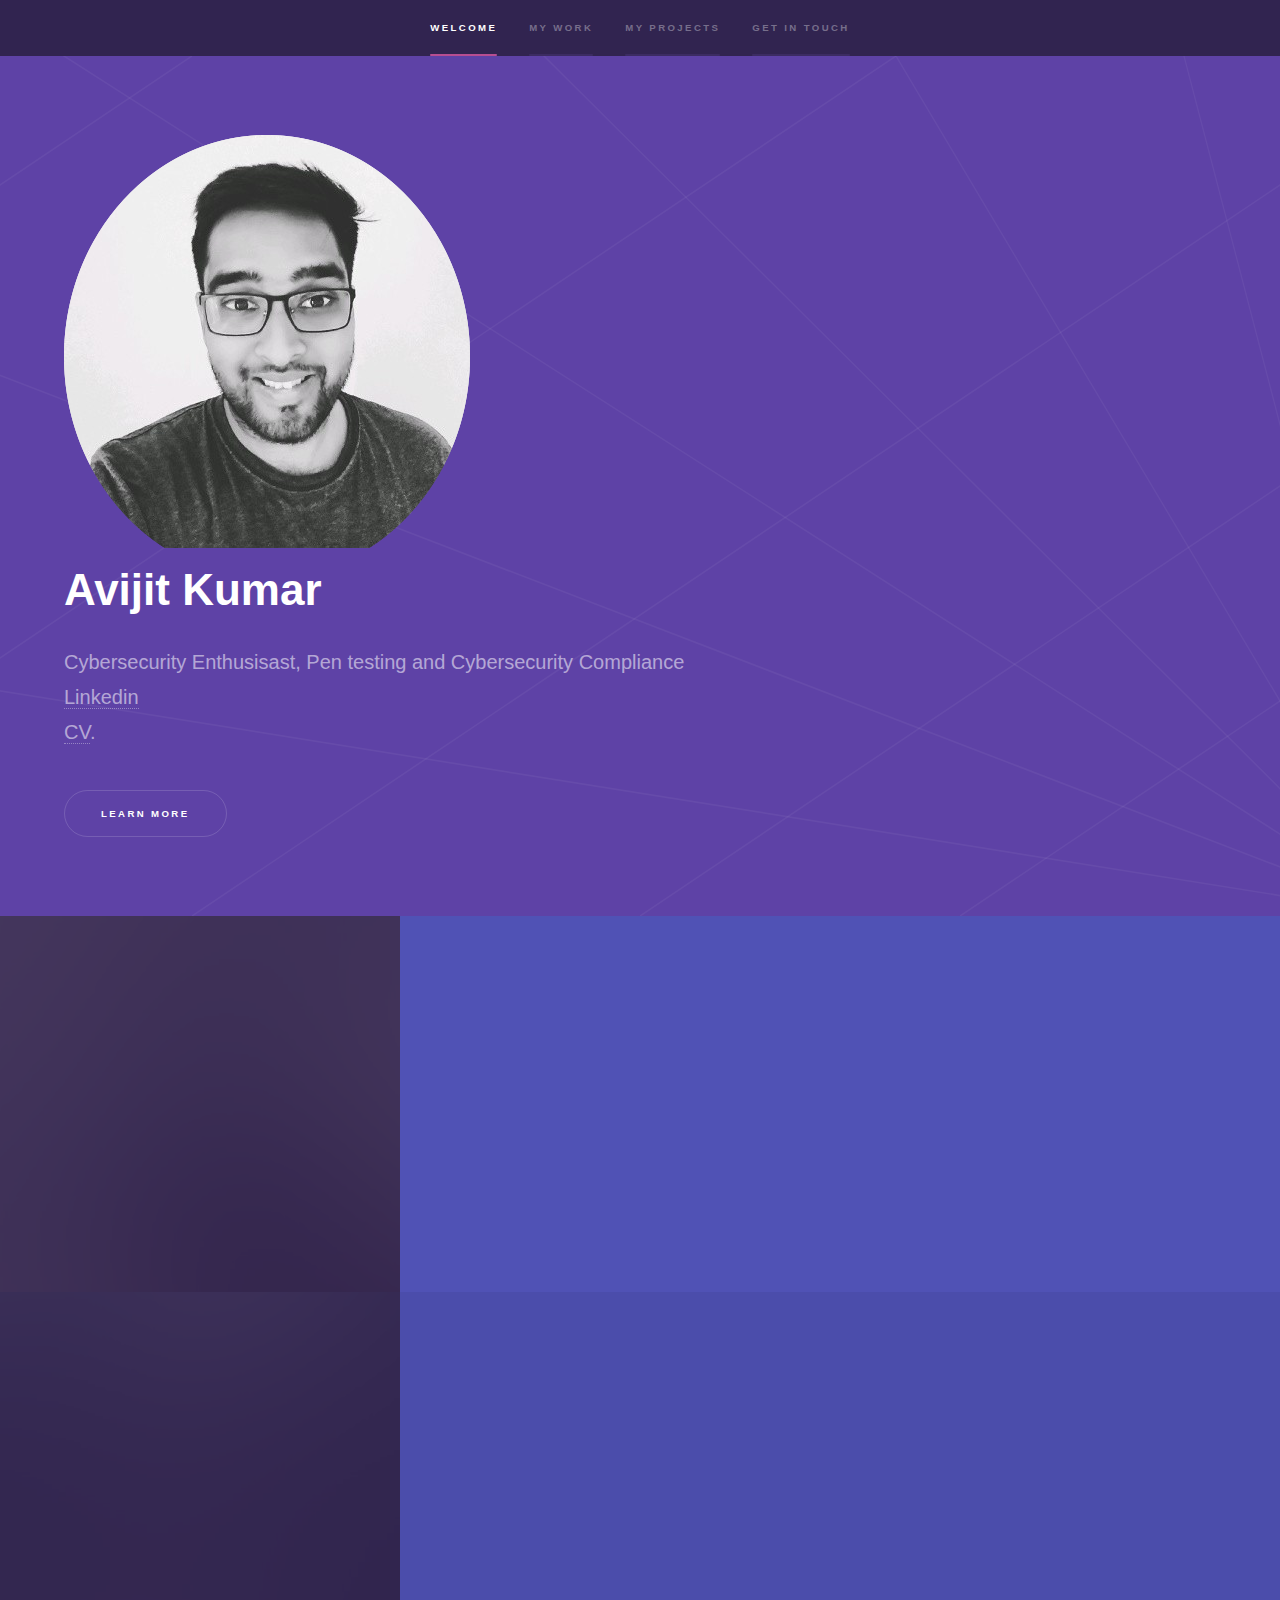
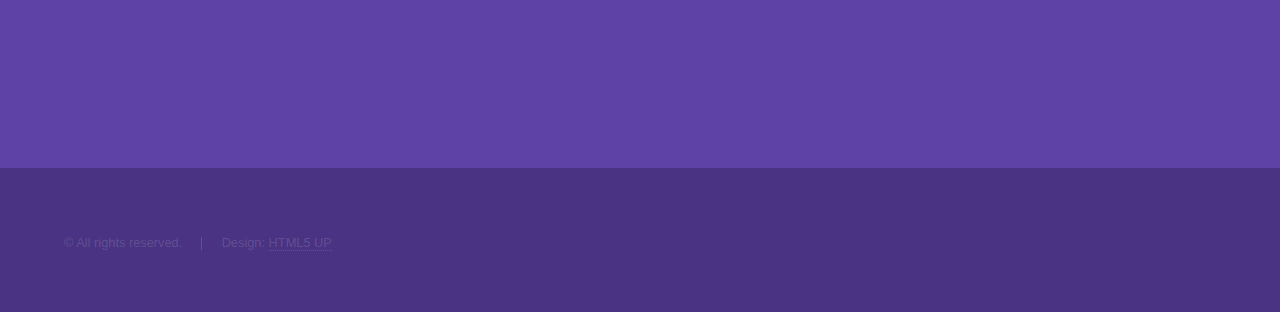
==== index.html @ d867b471 "update" ====
<!DOCTYPE HTML>
<!--
	Hyperspace by HTML5 UP
	html5up.net | @ajlkn
	Free for personal and commercial use under the CCA 3.0 license (html5up.net/license)
-->
<html>
	<head>

		<title>Avijit Kumar</title>
		<meta charset="utf-8" />
		<meta name="viewport" content="width=device-width, initial-scale=1, user-scalable=no" />
		<link rel="stylesheet" href="assets/css/main.css" />

		<noscript><link rel="stylesheet" href="assets/css/noscript.css" /></noscript>
	</head>
	<body class="is-preload">

		<!-- Sidebar -->
			<section id="sidebar">
				<div class="inner">
					<nav>
						<ul>

							<li><a href="#intro">Welcome</a></li>
							<li><a href="#one">My Work</a></li>
							<li><a href="#two">My projects</a></li>
							<li><a href="#three">Get in touch</a></li>
						</ul>
					</nav>
				</div>
			</section>

		<!-- Wrapper -->
			<div id="wrapper">

				<!-- Intro -->
					<section id="intro" class="wrapper style1 fullscreen fade-up">
						<div class="inner">
							<span class="logo"><img src="images/logo.png" alt="" /></span>
							<h1>Avijit Kumar</h1>
							<p>Cybersecurity Enthusisast, Pen testing and Cybersecurity Compliance <br/><a href="https://linkedin.com/in/avijit-kumar-5ba36594/"> Linkedin</a><br />
							<a href="https://drive.google.com/file/d/13WthMW8jqT-WA_L0QzMfcmWEI47Rptn_/view?usp=sharing">CV</a>.</p>
							<ul class="actions">
								<li><a href="#one" class="button scrolly">Learn more</a></li>
							</ul>
						</div>
					</section>

				<!-- One -->
					<section id="one" class="wrapper style2 spotlights">
						<section>
							<a href="#" class="image"><img src="images/pic01.jpg" alt="" data-position="center center" /></a>
							<div class="content">
								<div class="inner">
									<h2>Designing a Hospital Network</h2>
									<p>I work as a Research Assistant at Johns Hopkins University designing a Hospital network for an upcoming course on Risk management Framework for Cybersecurity. I am making it compliant with NIST and HIPAA framework. I am thrilled to study the Risk assessment and the cybersecurity cost related to the same.</p>
									<ul class="actions">
										<li><a href="generic.html" class="button">About Me</a></li>
									</ul>
								</div>
							</div>
						</section>
						<section>
							<a href="#" class="image"><img src="images/pic02.jpg" alt="" data-position="top center" /></a>
							<div class="content">
								<div class="inner">
									<h2>Compliance for a Company</h2>
									<p>I was working for Information systems of Maryland to develop a webinar series related to GDPR,PCI,HIPAA,NIST and Security in Cloud computing.</</p>
									<ul class="actions">
										<li><a href="generic.html" class="button">About Me</a></li>
									</ul>
								</div>
							</div>
						</section>
						

				<!-- Two -->
					<section id="two" class="wrapper style3 fade-up">
						<div class="inner">
							<h2>My Projects</h2>
							<p>I have done more than 10 projects as part of my undergrad and grad school. All of them were technical and used Cybersecurity tools or Raw coding in Python and C. I have worked on the OWASP top 10 and studied the most popular web securities.</p>
							<div class="features">
								<section>
									<span class="icon major fa-desktop"></span>
									<h3>Parrot Bebop 2 Hack</h3>
									<p>Used Buffer overflow to Ddos the drone also did a Evil twin attack.</p>
								</section>
								<section>
									<span class="icon major fa-code"></span>
									<h3>Buffer Overflow</h3>
									<p> low level memory exploits in a controlled environment to get the root level access i.e. Priveledge escalation. Understand the preventive techniques like canaries and non-executable stack.</p>
								</section>
								<section>
									<span class="icon major fa-code"></span>
									<h3>Cloud Security</h3>
									<p>Side Channel Attack on a Hypervisor: Emulated a Prime+probe Side Channel attack using 2 VM’s.We were able to create a successful side channel with 9 percent accuracy for up to 10 bits of message.</p>
								</section>
								<section>
									<span class="icon major fa-desktop"></span>
									<h3>OWASP Top 10(2017)</h3>
									<p>Study and Understand the top 10 OWASP web vulnerability including SQL injection, XSS, CSRF etc. and exploiting them in DVWA.</p>
								</section>
								<section>
									<span class="icon major fa-desktop"></span>
									<h3>3 tier Certificate Authority setup Using Cloud</h3>
									<p>Emulated the CA hierarchy by creating Root. CA, Intermediate CA, Issuing CA using Openssl. A server node hosted a website and an user node verified</p>
								</section>
								<section>
									<span class="icon major fa-code"></span>
									<h3>IoT Security</h3>
									<p>Implementated of SIMECK Lightweight Block Cipher(2016) on Atmega 16 to evaluate performace and suitability for real time IoT devices.</p>
								</section>
							</div>
							<ul class="actions">
								<li><a href="generic.html" class="button">About Me</a></li>
							</ul>
						</div>
					</section>

				<!-- Three -->
					<section id="three" class="wrapper style1 fade-up">
						<div class="inner">
							<h2>Get in touch</h2>
							<p>I am a Grad student at Johns Hopkins MSSI(MS in Security Informatics), I am looking to work full time opportunity in cybersecurity complaince or engineering.</p>
							<div class="split style1">
								<section>
									<form method="post" action="#">
										<div class="fields">
											<div class="field half">
												<label for="name">Name</label>
												<input type="text" name="name" id="name" />
											</div>
											<div class="field half">
												<label for="email">Email</label>
												<input type="text" name="email" id="email" />
											</div>
											<div class="field">
												<label for="message">Message</label>
												<textarea name="message" id="message" rows="5"></textarea>
											</div>
										</div>
										<ul class="actions">
											<li><a href="" class="button submit">Send Message</a></li>
										</ul>
									</form>
								</section>
								<section>
									<ul class="contact">
										<li>
											<h3>Address</h3>
											<span>110 W University Parkway<br />
											Baltimore,MD 21210 <br />
											USA</span>
										</li>
										<li>
											<h3>Email</h3>
											<a href="#">akumar56@jhu.edu</a>
										</li>
										<li>
											<h3>Phone</h3>
											<span>(443) 449-1319</span>
										</li>
										<li>
											<h3>Social</h3>
											<ul class="icons">
												<li><a href="#" class="fa-twitter"><span class="label">Twitter</span></a></li>
												<li><a href="#" class="fa-facebook"><span class="label">Facebook</span></a></li>
												<li><a href="#" class="fa-github"><span class="label">GitHub</span></a></li>
												<li><a href="#" class="fa-instagram"><span class="label">Instagram</span></a></li>
												<li><a href="#" class="fa-linkedin"><span class="label">LinkedIn</span></a></li>
											</ul>
										</li>
									</ul>
								</section>
							</div>
						</div>
					</section>

			</div>

		<!-- Footer -->
			<footer id="footer" class="wrapper style1-alt">
				<div class="inner">
					<ul class="menu">
						<li>&copy;  All rights reserved.</li><li>Design: <a href="http://html5up.net">HTML5 UP</a></li>
					</ul>
				</div>
			</footer>

		<!-- Scripts -->
			<script src="assets/js/jquery.min.js"></script>
			<script src="assets/js/jquery.scrollex.min.js"></script>
			<script src="assets/js/jquery.scrolly.min.js"></script>
			<script src="assets/js/browser.min.js"></script>
			<script src="assets/js/breakpoints.min.js"></script>
			<script src="assets/js/util.js"></script>
			<script src="assets/js/main.js"></script>

	</body>
</html>
---- assets/css/main.css ----
@import url(font-awesome.min.css);

/*
	Hyperspace by HTML5 UP
	html5up.net | @ajlkn
	Free for personal and commercial use under the CCA 3.0 license (html5up.net/license)
*/

html, body, div, span, applet, object,
iframe, h1, h2, h3, h4, h5, h6, p, blockquote,
pre, a, abbr, acronym, address, big, cite,
code, del, dfn, em, img, ins, kbd, q, s, samp,
small, strike, strong, sub, sup, tt, var, b,
u, i, center, dl, dt, dd, ol, ul, li, fieldset,
form, label, legend, table, caption, tbody,
tfoot, thead, tr, th, td, article, aside,
canvas, details, embed, figure, figcaption,
footer, header, hgroup, menu, nav, output, ruby,
section, summary, time, mark, audio, video {
	margin: 0;
	padding: 0;
	border: 0;
	font-size: 100%;
	font: inherit;
	vertical-align: baseline;}

article, aside, details, figcaption, figure,
footer, header, hgroup, menu, nav, section {
	display: block;}

body {
	line-height: 1;
}

ol, ul {
	list-style: none;
}

blockquote, q {
	quotes: none;
}

	blockquote:before, blockquote:after, q:before, q:after {
		content: '';
		content: none;
	}

table {
	border-collapse: collapse;
	border-spacing: 0;
}

body {
	-webkit-text-size-adjust: none;
}

mark {
	background-color: transparent;
	color: inherit;
}

input::-moz-focus-inner {
	border: 0;
	padding: 0;
}

input, select, textarea {
	-moz-appearance: none;
	-webkit-appearance: none;
	-ms-appearance: none;
	appearance: none;
}

/* Basic */

	@-ms-viewport {
		width: device-width;
	}

	body {
		-ms-overflow-style: scrollbar;
	}

	@media screen and (max-width: 480px) {

		html, body {
			min-width: 320px;
		}

	}

	html {
		box-sizing: border-box;
	}

	*, *:before, *:after {
		box-sizing: inherit;
	}

	body {
		background: #312450;
	}

		body.is-preload *, body.is-preload *:before, body.is-preload *:after {
			-moz-animation: none !important;
			-webkit-animation: none !important;
			-ms-animation: none !important;
			animation: none !important;
			-moz-transition: none !important;
			-webkit-transition: none !important;
			-ms-transition: none !important;
			transition: none !important;
		}

/* Type */

	body, input, select, textarea {
		color: rgba(255, 255, 255, 0.55);
		font-family: Arial, Helvetica, sans-serif;
		font-size: 16.5pt;
		font-weight: normal;
		line-height: 1.75;
	}

		@media screen and (max-width: 1680px) {

			body, input, select, textarea {
				font-size: 13pt;
			}

		}

		@media screen and (max-width: 1280px) {

			body, input, select, textarea {
				font-size: 12pt;
			}

		}

		@media screen and (max-width: 360px) {

			body, input, select, textarea {
				font-size: 11pt;
			}

		}

	a {
		-moz-transition: color 0.2s ease, border-bottom-color 0.2s ease;
		-webkit-transition: color 0.2s ease, border-bottom-color 0.2s ease;
		-ms-transition: color 0.2s ease, border-bottom-color 0.2s ease;
		transition: color 0.2s ease, border-bottom-color 0.2s ease;
		border-bottom: dotted 1px rgba(255, 255, 255, 0.35);
		color: inherit;
		text-decoration: none;
	}

		a:hover {
			border-bottom-color: transparent;
			color: #ffffff;
		}

	strong, b {
		color: #ffffff;
		font-weight: bold;
	}

	em, i {
		font-style: italic;
	}

	p {
		margin: 0 0 2em 0;
	}

	h1, h2, h3, h4, h5, h6 {
		color: #ffffff;
		font-weight: bold;
		line-height: 1.5;
		margin: 0 0 0.5em 0;
	}

		h1 a, h2 a, h3 a, h4 a, h5 a, h6 a {
			color: inherit;
			text-decoration: none;
		}

	h1 {
		font-size: 2.75em;
	}

		h1.major {
			margin: 0 0 1.3em 0;
			position: relative;
			padding-bottom: 0.35em;
		}

			h1.major:after {
				background-image: -moz-linear-gradient(to right, #5e42a6, #b74e91);
				background-image: -webkit-linear-gradient(to right, #5e42a6, #b74e91);
				background-image: -ms-linear-gradient(to right, #5e42a6, #b74e91);
				background-image: linear-gradient(to right, #5e42a6, #b74e91);
				-moz-transition: max-width 0.2s ease;
				-webkit-transition: max-width 0.2s ease;
				-ms-transition: max-width 0.2s ease;
				transition: max-width 0.2s ease;
				border-radius: 0.2em;
				bottom: 0;
				content: '';
				height: 0.05em;
				position: absolute;
				right: 0;
				width: 100%;
			}

	h2 {
		font-size: 1.75em;
	}

	h3 {
		font-size: 1.1em;
	}

	h4 {
		font-size: 1em;
	}

	h5 {
		font-size: 0.8em;
	}

	h6 {
		font-size: 0.6em;
	}

	@media screen and (max-width: 736px) {

		h1 {
			font-size: 2em;
		}

		h2 {
			font-size: 1.25em;
		}

		h3 {
			font-size: 1em;
		}

		h4 {
			font-size: 0.8em;
		}

		h5 {
			font-size: 0.6em;
		}

		h6 {
			font-size: 0.6em;
		}

	}

	sub {
		font-size: 0.8em;
		position: relative;
		top: 0.5em;
	}

	sup {
		font-size: 0.8em;
		position: relative;
		top: -0.5em;
	}

	blockquote {
		border-left: solid 4px rgba(255, 255, 255, 0.15);
		font-style: italic;
		margin: 0 0 2em 0;
		padding: 0.5em 0 0.5em 2em;
	}

	code {
		background: rgba(255, 255, 255, 0.05);
		border-radius: 0.25em;
		border: solid 1px rgba(255, 255, 255, 0.15);
		font-family: "Courier New", monospace;
		font-size: 0.9em;
		margin: 0 0.25em;
		padding: 0.25em 0.65em;
	}

	pre {
		-webkit-overflow-scrolling: touch;
		font-family: "Courier New", monospace;
		font-size: 0.9em;
		margin: 0 0 2em 0;
	}

		pre code {
			display: block;
			line-height: 1.75em;
			padding: 1em 1.5em;
			overflow-x: auto;
		}

	hr {
		border: 0;
		border-bottom: solid 1px rgba(255, 255, 255, 0.15);
		margin: 2em 0;
	}

		hr.major {
			margin: 3em 0;
		}

	.align-left {
		text-align: left;
	}

	.align-center {
		text-align: center;
	}

	.align-right {
		text-align: right;
	}

/* Row */

	.row {
		display: flex;
		flex-wrap: wrap;
		box-sizing: border-box;
		align-items: stretch;
	}

		.row > * {
			box-sizing: border-box;
		}

		.row.gtr-uniform > * > :last-child {
			margin-bottom: 0;
		}

		.row.aln-left {
			justify-content: flex-start;
		}

		.row.aln-center {
			justify-content: center;
		}

		.row.aln-right {
			justify-content: flex-end;
		}

		.row.aln-top {
			align-items: flex-start;
		}

		.row.aln-middle {
			align-items: center;
		}

		.row.aln-bottom {
			align-items: flex-end;
		}

		.row > .imp {
			order: -1;
		}

		.row > .col-1 {
			width: 8.3333333333%;
		}

		.row > .off-1 {
			margin-left: 8.3333333333%;
		}

		.row > .col-2 {
			width: 16.6666666667%;
		}

		.row > .off-2 {
			margin-left: 16.6666666667%;
		}

		.row > .col-3 {
			width: 25%;
		}

		.row > .off-3 {
			margin-left: 25%;
		}

		.row > .col-4 {
			width: 33.3333333333%;
		}

		.row > .off-4 {
			margin-left: 33.3333333333%;
		}

		.row > .col-5 {
			width: 41.6666666667%;
		}

		.row > .off-5 {
			margin-left: 41.6666666667%;
		}

		.row > .col-6 {
			width: 50%;
		}

		.row > .off-6 {
			margin-left: 50%;
		}

		.row > .col-7 {
			width: 58.3333333333%;
		}

		.row > .off-7 {
			margin-left: 58.3333333333%;
		}

		.row > .col-8 {
			width: 66.6666666667%;
		}

		.row > .off-8 {
			margin-left: 66.6666666667%;
		}

		.row > .col-9 {
			width: 75%;
		}

		.row > .off-9 {
			margin-left: 75%;
		}

		.row > .col-10 {
			width: 83.3333333333%;
		}

		.row > .off-10 {
			margin-left: 83.3333333333%;
		}

		.row > .col-11 {
			width: 91.6666666667%;
		}

		.row > .off-11 {
			margin-left: 91.6666666667%;
		}

		.row > .col-12 {
			width: 100%;
		}

		.row > .off-12 {
			margin-left: 100%;
		}

		.row.gtr-0 {
			margin-top: 0;
			margin-left: 0em;
		}

			.row.gtr-0 > * {
				padding: 0 0 0 0em;
			}

			.row.gtr-0.gtr-uniform {
				margin-top: 0em;
			}

				.row.gtr-0.gtr-uniform > * {
					padding-top: 0em;
				}

		.row.gtr-25 {
			margin-top: 0;
			margin-left: -0.375em;
		}

			.row.gtr-25 > * {
				padding: 0 0 0 0.375em;
			}

			.row.gtr-25.gtr-uniform {
				margin-top: -0.375em;
			}

				.row.gtr-25.gtr-uniform > * {
					padding-top: 0.375em;
				}

		.row.gtr-50 {
			margin-top: 0;
			margin-left: -0.75em;
		}

			.row.gtr-50 > * {
				padding: 0 0 0 0.75em;
			}

			.row.gtr-50.gtr-uniform {
				margin-top: -0.75em;
			}

				.row.gtr-50.gtr-uniform > * {
					padding-top: 0.75em;
				}

		.row {
			margin-top: 0;
			margin-left: -1.5em;
		}

			.row > * {
				padding: 0 0 0 1.5em;
			}

			.row.gtr-uniform {
				margin-top: -1.5em;
			}

				.row.gtr-uniform > * {
					padding-top: 1.5em;
				}

		.row.gtr-150 {
			margin-top: 0;
			margin-left: -2.25em;
		}

			.row.gtr-150 > * {
				padding: 0 0 0 2.25em;
			}

			.row.gtr-150.gtr-uniform {
				margin-top: -2.25em;
			}

				.row.gtr-150.gtr-uniform > * {
					padding-top: 2.25em;
				}

		.row.gtr-200 {
			margin-top: 0;
			margin-left: -3em;
		}

			.row.gtr-200 > * {
				padding: 0 0 0 3em;
			}

			.row.gtr-200.gtr-uniform {
				margin-top: -3em;
			}

				.row.gtr-200.gtr-uniform > * {
					padding-top: 3em;
				}

		@media screen and (max-width: 1680px) {

			.row {
				display: flex;
				flex-wrap: wrap;
				box-sizing: border-box;
				align-items: stretch;
			}

				.row > * {
					box-sizing: border-box;
				}

				.row.gtr-uniform > * > :last-child {
					margin-bottom: 0;
				}

				.row.aln-left {
					justify-content: flex-start;
				}

				.row.aln-center {
					justify-content: center;
				}

				.row.aln-right {
					justify-content: flex-end;
				}

				.row.aln-top {
					align-items: flex-start;
				}

				.row.aln-middle {
					align-items: center;
				}

				.row.aln-bottom {
					align-items: flex-end;
				}

				.row > .imp-xlarge {
					order: -1;
				}

				.row > .col-1-xlarge {
					width: 8.3333333333%;
				}

				.row > .off-1-xlarge {
					margin-left: 8.3333333333%;
				}

				.row > .col-2-xlarge {
					width: 16.6666666667%;
				}

				.row > .off-2-xlarge {
					margin-left: 16.6666666667%;
				}

				.row > .col-3-xlarge {
					width: 25%;
				}

				.row > .off-3-xlarge {
					margin-left: 25%;
				}

				.row > .col-4-xlarge {
					width: 33.3333333333%;
				}

				.row > .off-4-xlarge {
					margin-left: 33.3333333333%;
				}

				.row > .col-5-xlarge {
					width: 41.6666666667%;
				}

				.row > .off-5-xlarge {
					margin-left: 41.6666666667%;
				}

				.row > .col-6-xlarge {
					width: 50%;
				}

				.row > .off-6-xlarge {
					margin-left: 50%;
				}

				.row > .col-7-xlarge {
					width: 58.3333333333%;
				}

				.row > .off-7-xlarge {
					margin-left: 58.3333333333%;
				}

				.row > .col-8-xlarge {
					width: 66.6666666667%;
				}

				.row > .off-8-xlarge {
					margin-left: 66.6666666667%;
				}

				.row > .col-9-xlarge {
					width: 75%;
				}

				.row > .off-9-xlarge {
					margin-left: 75%;
				}

				.row > .col-10-xlarge {
					width: 83.3333333333%;
				}

				.row > .off-10-xlarge {
					margin-left: 83.3333333333%;
				}

				.row > .col-11-xlarge {
					width: 91.6666666667%;
				}

				.row > .off-11-xlarge {
					margin-left: 91.6666666667%;
				}

				.row > .col-12-xlarge {
					width: 100%;
				}

				.row > .off-12-xlarge {
					margin-left: 100%;
				}

				.row.gtr-0 {
					margin-top: 0;
					margin-left: 0em;
				}

					.row.gtr-0 > * {
						padding: 0 0 0 0em;
					}

					.row.gtr-0.gtr-uniform {
						margin-top: 0em;
					}

						.row.gtr-0.gtr-uniform > * {
							padding-top: 0em;
						}

				.row.gtr-25 {
					margin-top: 0;
					margin-left: -0.375em;
				}

					.row.gtr-25 > * {
						padding: 0 0 0 0.375em;
					}

					.row.gtr-25.gtr-uniform {
						margin-top: -0.375em;
					}

						.row.gtr-25.gtr-uniform > * {
							padding-top: 0.375em;
						}

				.row.gtr-50 {
					margin-top: 0;
					margin-left: -0.75em;
				}

					.row.gtr-50 > * {
						padding: 0 0 0 0.75em;
					}

					.row.gtr-50.gtr-uniform {
						margin-top: -0.75em;
					}

						.row.gtr-50.gtr-uniform > * {
							padding-top: 0.75em;
						}

				.row {
					margin-top: 0;
					margin-left: -1.5em;
				}

					.row > * {
						padding: 0 0 0 1.5em;
					}

					.row.gtr-uniform {
						margin-top: -1.5em;
					}

						.row.gtr-uniform > * {
							padding-top: 1.5em;
						}

				.row.gtr-150 {
					margin-top: 0;
					margin-left: -2.25em;
				}

					.row.gtr-150 > * {
						padding: 0 0 0 2.25em;
					}

					.row.gtr-150.gtr-uniform {
						margin-top: -2.25em;
					}

						.row.gtr-150.gtr-uniform > * {
							padding-top: 2.25em;
						}

				.row.gtr-200 {
					margin-top: 0;
					margin-left: -3em;
				}

					.row.gtr-200 > * {
						padding: 0 0 0 3em;
					}

					.row.gtr-200.gtr-uniform {
						margin-top: -3em;
					}

						.row.gtr-200.gtr-uniform > * {
							padding-top: 3em;
						}

		}

		@media screen and (max-width: 1280px) {

			.row {
				display: flex;
				flex-wrap: wrap;
				box-sizing: border-box;
				align-items: stretch;
			}

				.row > * {
					box-sizing: border-box;
				}

				.row.gtr-uniform > * > :last-child {
					margin-bottom: 0;
				}

				.row.aln-left {
					justify-content: flex-start;
				}

				.row.aln-center {
					justify-content: center;
				}

				.row.aln-right {
					justify-content: flex-end;
				}

				.row.aln-top {
					align-items: flex-start;
				}

				.row.aln-middle {
					align-items: center;
				}

				.row.aln-bottom {
					align-items: flex-end;
				}

				.row > .imp-large {
					order: -1;
				}

				.row > .col-1-large {
					width: 8.3333333333%;
				}

				.row > .off-1-large {
					margin-left: 8.3333333333%;
				}

				.row > .col-2-large {
					width: 16.6666666667%;
				}

				.row > .off-2-large {
					margin-left: 16.6666666667%;
				}

				.row > .col-3-large {
					width: 25%;
				}

				.row > .off-3-large {
					margin-left: 25%;
				}

				.row > .col-4-large {
					width: 33.3333333333%;
				}

				.row > .off-4-large {
					margin-left: 33.3333333333%;
				}

				.row > .col-5-large {
					width: 41.6666666667%;
				}

				.row > .off-5-large {
					margin-left: 41.6666666667%;
				}

				.row > .col-6-large {
					width: 50%;
				}

				.row > .off-6-large {
					margin-left: 50%;
				}

				.row > .col-7-large {
					width: 58.3333333333%;
				}

				.row > .off-7-large {
					margin-left: 58.3333333333%;
				}

				.row > .col-8-large {
					width: 66.6666666667%;
				}

				.row > .off-8-large {
					margin-left: 66.6666666667%;
				}

				.row > .col-9-large {
					width: 75%;
				}

				.row > .off-9-large {
					margin-left: 75%;
				}

				.row > .col-10-large {
					width: 83.3333333333%;
				}

				.row > .off-10-large {
					margin-left: 83.3333333333%;
				}

				.row > .col-11-large {
					width: 91.6666666667%;
				}

				.row > .off-11-large {
					margin-left: 91.6666666667%;
				}

				.row > .col-12-large {
					width: 100%;
				}

				.row > .off-12-large {
					margin-left: 100%;
				}

				.row.gtr-0 {
					margin-top: 0;
					margin-left: 0em;
				}

					.row.gtr-0 > * {
						padding: 0 0 0 0em;
					}

					.row.gtr-0.gtr-uniform {
						margin-top: 0em;
					}

						.row.gtr-0.gtr-uniform > * {
							padding-top: 0em;
						}

				.row.gtr-25 {
					margin-top: 0;
					margin-left: -0.375em;
				}

					.row.gtr-25 > * {
						padding: 0 0 0 0.375em;
					}

					.row.gtr-25.gtr-uniform {
						margin-top: -0.375em;
					}

						.row.gtr-25.gtr-uniform > * {
							padding-top: 0.375em;
						}

				.row.gtr-50 {
					margin-top: 0;
					margin-left: -0.75em;
				}

					.row.gtr-50 > * {
						padding: 0 0 0 0.75em;
					}

					.row.gtr-50.gtr-uniform {
						margin-top: -0.75em;
					}

						.row.gtr-50.gtr-uniform > * {
							padding-top: 0.75em;
						}

				.row {
					margin-top: 0;
					margin-left: -1.5em;
				}

					.row > * {
						padding: 0 0 0 1.5em;
					}

					.row.gtr-uniform {
						margin-top: -1.5em;
					}

						.row.gtr-uniform > * {
							padding-top: 1.5em;
						}

				.row.gtr-150 {
					margin-top: 0;
					margin-left: -2.25em;
				}

					.row.gtr-150 > * {
						padding: 0 0 0 2.25em;
					}

					.row.gtr-150.gtr-uniform {
						margin-top: -2.25em;
					}

						.row.gtr-150.gtr-uniform > * {
							padding-top: 2.25em;
						}

				.row.gtr-200 {
					margin-top: 0;
					margin-left: -3em;
				}

					.row.gtr-200 > * {
						padding: 0 0 0 3em;
					}

					.row.gtr-200.gtr-uniform {
						margin-top: -3em;
					}

						.row.gtr-200.gtr-uniform > * {
							padding-top: 3em;
						}

		}

		@media screen and (max-width: 980px) {

			.row {
				display: flex;
				flex-wrap: wrap;
				box-sizing: border-box;
				align-items: stretch;
			}

				.row > * {
					box-sizing: border-box;
				}

				.row.gtr-uniform > * > :last-child {
					margin-bottom: 0;
				}

				.row.aln-left {
					justify-content: flex-start;
				}

				.row.aln-center {
					justify-content: center;
				}

				.row.aln-right {
					justify-content: flex-end;
				}

				.row.aln-top {
					align-items: flex-start;
				}

				.row.aln-middle {
					align-items: center;
				}

				.row.aln-bottom {
					align-items: flex-end;
				}

				.row > .imp-medium {
					order: -1;
				}

				.row > .col-1-medium {
					width: 8.3333333333%;
				}

				.row > .off-1-medium {
					margin-left: 8.3333333333%;
				}

				.row > .col-2-medium {
					width: 16.6666666667%;
				}

				.row > .off-2-medium {
					margin-left: 16.6666666667%;
				}

				.row > .col-3-medium {
					width: 25%;
				}

				.row > .off-3-medium {
					margin-left: 25%;
				}

				.row > .col-4-medium {
					width: 33.3333333333%;
				}

				.row > .off-4-medium {
					margin-left: 33.3333333333%;
				}

				.row > .col-5-medium {
					width: 41.6666666667%;
				}

				.row > .off-5-medium {
					margin-left: 41.6666666667%;
				}

				.row > .col-6-medium {
					width: 50%;
				}

				.row > .off-6-medium {
					margin-left: 50%;
				}

				.row > .col-7-medium {
					width: 58.3333333333%;
				}

				.row > .off-7-medium {
					margin-left: 58.3333333333%;
				}

				.row > .col-8-medium {
					width: 66.6666666667%;
				}

				.row > .off-8-medium {
					margin-left: 66.6666666667%;
				}

				.row > .col-9-medium {
					width: 75%;
				}

				.row > .off-9-medium {
					margin-left: 75%;
				}

				.row > .col-10-medium {
					width: 83.3333333333%;
				}

				.row > .off-10-medium {
					margin-left: 83.3333333333%;
				}

				.row > .col-11-medium {
					width: 91.6666666667%;
				}

				.row > .off-11-medium {
					margin-left: 91.6666666667%;
				}

				.row > .col-12-medium {
					width: 100%;
				}

				.row > .off-12-medium {
					margin-left: 100%;
				}

				.row.gtr-0 {
					margin-top: 0;
					margin-left: 0em;
				}

					.row.gtr-0 > * {
						padding: 0 0 0 0em;
					}

					.row.gtr-0.gtr-uniform {
						margin-top: 0em;
					}

						.row.gtr-0.gtr-uniform > * {
							padding-top: 0em;
						}

				.row.gtr-25 {
					margin-top: 0;
					margin-left: -0.375em;
				}

					.row.gtr-25 > * {
						padding: 0 0 0 0.375em;
					}

					.row.gtr-25.gtr-uniform {
						margin-top: -0.375em;
					}

						.row.gtr-25.gtr-uniform > * {
							padding-top: 0.375em;
						}

				.row.gtr-50 {
					margin-top: 0;
					margin-left: -0.75em;
				}

					.row.gtr-50 > * {
						padding: 0 0 0 0.75em;
					}

					.row.gtr-50.gtr-uniform {
						margin-top: -0.75em;
					}

						.row.gtr-50.gtr-uniform > * {
							padding-top: 0.75em;
						}

				.row {
					margin-top: 0;
					margin-left: -1.5em;
				}

					.row > * {
						padding: 0 0 0 1.5em;
					}

					.row.gtr-uniform {
						margin-top: -1.5em;
					}

						.row.gtr-uniform > * {
							padding-top: 1.5em;
						}

				.row.gtr-150 {
					margin-top: 0;
					margin-left: -2.25em;
				}

					.row.gtr-150 > * {
						padding: 0 0 0 2.25em;
					}

					.row.gtr-150.gtr-uniform {
						margin-top: -2.25em;
					}

						.row.gtr-150.gtr-uniform > * {
							padding-top: 2.25em;
						}

				.row.gtr-200 {
					margin-top: 0;
					margin-left: -3em;
				}

					.row.gtr-200 > * {
						padding: 0 0 0 3em;
					}

					.row.gtr-200.gtr-uniform {
						margin-top: -3em;
					}

						.row.gtr-200.gtr-uniform > * {
							padding-top: 3em;
						}

		}

		@media screen and (max-width: 736px) {

			.row {
				display: flex;
				flex-wrap: wrap;
				box-sizing: border-box;
				align-items: stretch;
			}

				.row > * {
					box-sizing: border-box;
				}

				.row.gtr-uniform > * > :last-child {
					margin-bottom: 0;
				}

				.row.aln-left {
					justify-content: flex-start;
				}

				.row.aln-center {
					justify-content: center;
				}

				.row.aln-right {
					justify-content: flex-end;
				}

				.row.aln-top {
					align-items: flex-start;
				}

				.row.aln-middle {
					align-items: center;
				}

				.row.aln-bottom {
					align-items: flex-end;
				}

				.row > .imp-small {
					order: -1;
				}

				.row > .col-1-small {
					width: 8.3333333333%;
				}

				.row > .off-1-small {
					margin-left: 8.3333333333%;
				}

				.row > .col-2-small {
					width: 16.6666666667%;
				}

				.row > .off-2-small {
					margin-left: 16.6666666667%;
				}

				.row > .col-3-small {
					width: 25%;
				}

				.row > .off-3-small {
					margin-left: 25%;
				}

				.row > .col-4-small {
					width: 33.3333333333%;
				}

				.row > .off-4-small {
					margin-left: 33.3333333333%;
				}

				.row > .col-5-small {
					width: 41.6666666667%;
				}

				.row > .off-5-small {
					margin-left: 41.6666666667%;
				}

				.row > .col-6-small {
					width: 50%;
				}

				.row > .off-6-small {
					margin-left: 50%;
				}

				.row > .col-7-small {
					width: 58.3333333333%;
				}

				.row > .off-7-small {
					margin-left: 58.3333333333%;
				}

				.row > .col-8-small {
					width: 66.6666666667%;
				}

				.row > .off-8-small {
					margin-left: 66.6666666667%;
				}

				.row > .col-9-small {
					width: 75%;
				}

				.row > .off-9-small {
					margin-left: 75%;
				}

				.row > .col-10-small {
					width: 83.3333333333%;
				}

				.row > .off-10-small {
					margin-left: 83.3333333333%;
				}

				.row > .col-11-small {
					width: 91.6666666667%;
				}

				.row > .off-11-small {
					margin-left: 91.6666666667%;
				}

				.row > .col-12-small {
					width: 100%;
				}

				.row > .off-12-small {
					margin-left: 100%;
				}

				.row.gtr-0 {
					margin-top: 0;
					margin-left: 0em;
				}

					.row.gtr-0 > * {
						padding: 0 0 0 0em;
					}

					.row.gtr-0.gtr-uniform {
						margin-top: 0em;
					}

						.row.gtr-0.gtr-uniform > * {
							padding-top: 0em;
						}

				.row.gtr-25 {
					margin-top: 0;
					margin-left: -0.375em;
				}

					.row.gtr-25 > * {
						padding: 0 0 0 0.375em;
					}

					.row.gtr-25.gtr-uniform {
						margin-top: -0.375em;
					}

						.row.gtr-25.gtr-uniform > * {
							padding-top: 0.375em;
						}

				.row.gtr-50 {
					margin-top: 0;
					margin-left: -0.75em;
				}

					.row.gtr-50 > * {
						padding: 0 0 0 0.75em;
					}

					.row.gtr-50.gtr-uniform {
						margin-top: -0.75em;
					}

						.row.gtr-50.gtr-uniform > * {
							padding-top: 0.75em;
						}

				.row {
					margin-top: 0;
					margin-left: -1.5em;
				}

					.row > * {
						padding: 0 0 0 1.5em;
					}

					.row.gtr-uniform {
						margin-top: -1.5em;
					}

						.row.gtr-uniform > * {
							padding-top: 1.5em;
						}

				.row.gtr-150 {
					margin-top: 0;
					margin-left: -2.25em;
				}

					.row.gtr-150 > * {
						padding: 0 0 0 2.25em;
					}

					.row.gtr-150.gtr-uniform {
						margin-top: -2.25em;
					}

						.row.gtr-150.gtr-uniform > * {
							padding-top: 2.25em;
						}

				.row.gtr-200 {
					margin-top: 0;
					margin-left: -3em;
				}

					.row.gtr-200 > * {
						padding: 0 0 0 3em;
					}

					.row.gtr-200.gtr-uniform {
						margin-top: -3em;
					}

						.row.gtr-200.gtr-uniform > * {
							padding-top: 3em;
						}

		}

		@media screen and (max-width: 480px) {

			.row {
				display: flex;
				flex-wrap: wrap;
				box-sizing: border-box;
				align-items: stretch;
			}

				.row > * {
					box-sizing: border-box;
				}

				.row.gtr-uniform > * > :last-child {
					margin-bottom: 0;
				}

				.row.aln-left {
					justify-content: flex-start;
				}

				.row.aln-center {
					justify-content: center;
				}

				.row.aln-right {
					justify-content: flex-end;
				}

				.row.aln-top {
					align-items: flex-start;
				}

				.row.aln-middle {
					align-items: center;
				}

				.row.aln-bottom {
					align-items: flex-end;
				}

				.row > .imp-xsmall {
					order: -1;
				}

				.row > .col-1-xsmall {
					width: 8.3333333333%;
				}

				.row > .off-1-xsmall {
					margin-left: 8.3333333333%;
				}

				.row > .col-2-xsmall {
					width: 16.6666666667%;
				}

				.row > .off-2-xsmall {
					margin-left: 16.6666666667%;
				}

				.row > .col-3-xsmall {
					width: 25%;
				}

				.row > .off-3-xsmall {
					margin-left: 25%;
				}

				.row > .col-4-xsmall {
					width: 33.3333333333%;
				}

				.row > .off-4-xsmall {
					margin-left: 33.3333333333%;
				}

				.row > .col-5-xsmall {
					width: 41.6666666667%;
				}

				.row > .off-5-xsmall {
					margin-left: 41.6666666667%;
				}

				.row > .col-6-xsmall {
					width: 50%;
				}

				.row > .off-6-xsmall {
					margin-left: 50%;
				}

				.row > .col-7-xsmall {
					width: 58.3333333333%;
				}

				.row > .off-7-xsmall {
					margin-left: 58.3333333333%;
				}

				.row > .col-8-xsmall {
					width: 66.6666666667%;
				}

				.row > .off-8-xsmall {
					margin-left: 66.6666666667%;
				}

				.row > .col-9-xsmall {
					width: 75%;
				}

				.row > .off-9-xsmall {
					margin-left: 75%;
				}

				.row > .col-10-xsmall {
					width: 83.3333333333%;
				}

				.row > .off-10-xsmall {
					margin-left: 83.3333333333%;
				}

				.row > .col-11-xsmall {
					width: 91.6666666667%;
				}

				.row > .off-11-xsmall {
					margin-left: 91.6666666667%;
				}

				.row > .col-12-xsmall {
					width: 100%;
				}

				.row > .off-12-xsmall {
					margin-left: 100%;
				}

				.row.gtr-0 {
					margin-top: 0;
					margin-left: 0em;
				}

					.row.gtr-0 > * {
						padding: 0 0 0 0em;
					}

					.row.gtr-0.gtr-uniform {
						margin-top: 0em;
					}

						.row.gtr-0.gtr-uniform > * {
							padding-top: 0em;
						}

				.row.gtr-25 {
					margin-top: 0;
					margin-left: -0.375em;
				}

					.row.gtr-25 > * {
						padding: 0 0 0 0.375em;
					}

					.row.gtr-25.gtr-uniform {
						margin-top: -0.375em;
					}

						.row.gtr-25.gtr-uniform > * {
							padding-top: 0.375em;
						}

				.row.gtr-50 {
					margin-top: 0;
					margin-left: -0.75em;
				}

					.row.gtr-50 > * {
						padding: 0 0 0 0.75em;
					}

					.row.gtr-50.gtr-uniform {
						margin-top: -0.75em;
					}

						.row.gtr-50.gtr-uniform > * {
							padding-top: 0.75em;
						}

				.row {
					margin-top: 0;
					margin-left: -1.5em;
				}

					.row > * {
						padding: 0 0 0 1.5em;
					}

					.row.gtr-uniform {
						margin-top: -1.5em;
					}

						.row.gtr-uniform > * {
							padding-top: 1.5em;
						}

				.row.gtr-150 {
					margin-top: 0;
					margin-left: -2.25em;
				}

					.row.gtr-150 > * {
						padding: 0 0 0 2.25em;
					}

					.row.gtr-150.gtr-uniform {
						margin-top: -2.25em;
					}

						.row.gtr-150.gtr-uniform > * {
							padding-top: 2.25em;
						}

				.row.gtr-200 {
					margin-top: 0;
					margin-left: -3em;
				}

					.row.gtr-200 > * {
						padding: 0 0 0 3em;
					}

					.row.gtr-200.gtr-uniform {
						margin-top: -3em;
					}

						.row.gtr-200.gtr-uniform > * {
							padding-top: 3em;
						}

		}

/* Box */

	.box {
		border-radius: 0.25em;
		border: solid 1px rgba(255, 255, 255, 0.15);
		margin-bottom: 2em;
		padding: 1.5em;
	}

		.box > :last-child,
		.box > :last-child > :last-child,
		.box > :last-child > :last-child > :last-child {
			margin-bottom: 0;
		}

		.box.alt {
			border: 0;
			border-radius: 0;
			padding: 0;
		}

/* Button */

	input[type="submit"],
	input[type="reset"],
	input[type="button"],
	button,
	.button {
		-moz-appearance: none;
		-webkit-appearance: none;
		-ms-appearance: none;
		appearance: none;
		-moz-transition: border-color 0.2s ease;
		-webkit-transition: border-color 0.2s ease;
		-ms-transition: border-color 0.2s ease;
		transition: border-color 0.2s ease;
		background-color: transparent;
		border: solid 1px !important;
		border-color: rgba(255, 255, 255, 0.15) !important;
		border-radius: 3em;
		color: #ffffff !important;
		cursor: pointer;
		display: inline-block;
		font-size: 0.6em;
		font-weight: bold;
		height: calc(4.75em + 2px);
		letter-spacing: 0.25em;
		line-height: 4.75em;
		outline: 0;
		padding: 0 3.75em;
		position: relative;
		text-align: center;
		text-decoration: none;
		text-transform: uppercase;
		white-space: nowrap;
	}

		input[type="submit"]:after,
		input[type="reset"]:after,
		input[type="button"]:after,
		button:after,
		.button:after {
			-moz-transform: scale(0.25);
			-webkit-transform: scale(0.25);
			-ms-transform: scale(0.25);
			transform: scale(0.25);
			pointer-events: none;
			-moz-transition: opacity 0.2s ease, -moz-transform 0.2s ease;
			-webkit-transition: opacity 0.2s ease, -webkit-transform 0.2s ease;
			-ms-transition: opacity 0.2s ease, -ms-transform 0.2s ease;
			transition: opacity 0.2s ease, transform 0.2s ease;
			background: #ffffff;
			border-radius: 3em;
			content: '';
			height: 100%;
			left: 0;
			opacity: 0;
			position: absolute;
			top: 0;
			width: 100%;
		}

		input[type="submit"].icon:before,
		input[type="reset"].icon:before,
		input[type="button"].icon:before,
		button.icon:before,
		.button.icon:before {
			margin-right: 0.75em;
		}

		input[type="submit"].fit,
		input[type="reset"].fit,
		input[type="button"].fit,
		button.fit,
		.button.fit {
			width: 100%;
		}

		input[type="submit"].small,
		input[type="reset"].small,
		input[type="button"].small,
		button.small,
		.button.small {
			font-size: 0.4em;
		}

		input[type="submit"].large,
		input[type="reset"].large,
		input[type="button"].large,
		button.large,
		.button.large {
			font-size: 0.8em;
		}

		input[type="submit"].primary,
		input[type="reset"].primary,
		input[type="button"].primary,
		button.primary,
		.button.primary {
			background-color: #ffffff;
			color: #312450 !important;
		}

			input[type="submit"].primary:after,
			input[type="reset"].primary:after,
			input[type="button"].primary:after,
			button.primary:after,
			.button.primary:after {
				display: none;
			}

		input[type="submit"].disabled, input[type="submit"]:disabled,
		input[type="reset"].disabled,
		input[type="reset"]:disabled,
		input[type="button"].disabled,
		input[type="button"]:disabled,
		button.disabled,
		button:disabled,
		.button.disabled,
		.button:disabled {
			cursor: default;
			opacity: 0.5;
			pointer-events: none;
		}

		input[type="submit"]:hover,
		input[type="reset"]:hover,
		input[type="button"]:hover,
		button:hover,
		.button:hover {
			border-color: rgba(255, 255, 255, 0.55) !important;
		}

			input[type="submit"]:hover:after,
			input[type="reset"]:hover:after,
			input[type="button"]:hover:after,
			button:hover:after,
			.button:hover:after {
				opacity: 0.05;
				-moz-transform: scale(1);
				-webkit-transform: scale(1);
				-ms-transform: scale(1);
				transform: scale(1);
			}

			input[type="submit"]:hover:active,
			input[type="reset"]:hover:active,
			input[type="button"]:hover:active,
			button:hover:active,
			.button:hover:active {
				border-color: #ffffff !important;
			}

				input[type="submit"]:hover:active:after,
				input[type="reset"]:hover:active:after,
				input[type="button"]:hover:active:after,
				button:hover:active:after,
				.button:hover:active:after {
					opacity: 0.1;
				}

/* Features */

	.features {
		display: -moz-flex;
		display: -webkit-flex;
		display: -ms-flex;
		display: flex;
		-moz-flex-wrap: wrap;
		-webkit-flex-wrap: wrap;
		-ms-flex-wrap: wrap;
		flex-wrap: wrap;
		border-radius: 0.25em;
		border: solid 1px rgba(255, 255, 255, 0.15);
		background: rgba(255, 255, 255, 0.05);
		margin: 0 0 2em 0;
	}

		.features section {
			padding: 3.5em 3em 1em 7em ;
			width: 50%;
			border-top: solid 1px rgba(255, 255, 255, 0.15);
			position: relative;
		}

			.features section:nth-child(-n + 2) {
				border-top-width: 0;
			}

			.features section:nth-child(2n) {
				border-left: solid 1px rgba(255, 255, 255, 0.15);
			}

			.features section .icon {
				-moz-transition: opacity 0.5s ease, -moz-transform 0.5s ease;
				-webkit-transition: opacity 0.5s ease, -webkit-transform 0.5s ease;
				-ms-transition: opacity 0.5s ease, -ms-transform 0.5s ease;
				transition: opacity 0.5s ease, transform 0.5s ease;
				-moz-transition-delay: 1s;
				-webkit-transition-delay: 1s;
				-ms-transition-delay: 1s;
				transition-delay: 1s;
				-moz-transform: scale(1);
				-webkit-transform: scale(1);
				-ms-transform: scale(1);
				transform: scale(1);
				position: absolute;
				left: 3em;
				top: 3em;
				opacity: 1;
			}

			.features section:nth-child(1) .icon {
				-moz-transition-delay: 0.15s;
				-webkit-transition-delay: 0.15s;
				-ms-transition-delay: 0.15s;
				transition-delay: 0.15s;
			}

			.features section:nth-child(2) .icon {
				-moz-transition-delay: 0.3s;
				-webkit-transition-delay: 0.3s;
				-ms-transition-delay: 0.3s;
				transition-delay: 0.3s;
			}

			.features section:nth-child(3) .icon {
				-moz-transition-delay: 0.45s;
				-webkit-transition-delay: 0.45s;
				-ms-transition-delay: 0.45s;
				transition-delay: 0.45s;
			}

			.features section:nth-child(4) .icon {
				-moz-transition-delay: 0.6s;
				-webkit-transition-delay: 0.6s;
				-ms-transition-delay: 0.6s;
				transition-delay: 0.6s;
			}

			.features section:nth-child(5) .icon {
				-moz-transition-delay: 0.75s;
				-webkit-transition-delay: 0.75s;
				-ms-transition-delay: 0.75s;
				transition-delay: 0.75s;
			}

			.features section:nth-child(6) .icon {
				-moz-transition-delay: 0.9s;
				-webkit-transition-delay: 0.9s;
				-ms-transition-delay: 0.9s;
				transition-delay: 0.9s;
			}

			.features section:nth-child(7) .icon {
				-moz-transition-delay: 1.05s;
				-webkit-transition-delay: 1.05s;
				-ms-transition-delay: 1.05s;
				transition-delay: 1.05s;
			}

			.features section:nth-child(8) .icon {
				-moz-transition-delay: 1.2s;
				-webkit-transition-delay: 1.2s;
				-ms-transition-delay: 1.2s;
				transition-delay: 1.2s;
			}

			.features section:nth-child(9) .icon {
				-moz-transition-delay: 1.35s;
				-webkit-transition-delay: 1.35s;
				-ms-transition-delay: 1.35s;
				transition-delay: 1.35s;
			}

			.features section:nth-child(10) .icon {
				-moz-transition-delay: 1.5s;
				-webkit-transition-delay: 1.5s;
				-ms-transition-delay: 1.5s;
				transition-delay: 1.5s;
			}

			.features section:nth-child(11) .icon {
				-moz-transition-delay: 1.65s;
				-webkit-transition-delay: 1.65s;
				-ms-transition-delay: 1.65s;
				transition-delay: 1.65s;
			}

			.features section:nth-child(12) .icon {
				-moz-transition-delay: 1.8s;
				-webkit-transition-delay: 1.8s;
				-ms-transition-delay: 1.8s;
				transition-delay: 1.8s;
			}

			.features section:nth-child(13) .icon {
				-moz-transition-delay: 1.95s;
				-webkit-transition-delay: 1.95s;
				-ms-transition-delay: 1.95s;
				transition-delay: 1.95s;
			}

			.features section:nth-child(14) .icon {
				-moz-transition-delay: 2.1s;
				-webkit-transition-delay: 2.1s;
				-ms-transition-delay: 2.1s;
				transition-delay: 2.1s;
			}

			.features section:nth-child(15) .icon {
				-moz-transition-delay: 2.25s;
				-webkit-transition-delay: 2.25s;
				-ms-transition-delay: 2.25s;
				transition-delay: 2.25s;
			}

			.features section:nth-child(16) .icon {
				-moz-transition-delay: 2.4s;
				-webkit-transition-delay: 2.4s;
				-ms-transition-delay: 2.4s;
				transition-delay: 2.4s;
			}

			.features section:nth-child(17) .icon {
				-moz-transition-delay: 2.55s;
				-webkit-transition-delay: 2.55s;
				-ms-transition-delay: 2.55s;
				transition-delay: 2.55s;
			}

			.features section:nth-child(18) .icon {
				-moz-transition-delay: 2.7s;
				-webkit-transition-delay: 2.7s;
				-ms-transition-delay: 2.7s;
				transition-delay: 2.7s;
			}

			.features section:nth-child(19) .icon {
				-moz-transition-delay: 2.85s;
				-webkit-transition-delay: 2.85s;
				-ms-transition-delay: 2.85s;
				transition-delay: 2.85s;
			}

			.features section:nth-child(20) .icon {
				-moz-transition-delay: 3s;
				-webkit-transition-delay: 3s;
				-ms-transition-delay: 3s;
				transition-delay: 3s;
			}

		.features.inactive section .icon {
			-moz-transform: scale(0.5);
			-webkit-transform: scale(0.5);
			-ms-transform: scale(0.5);
			transform: scale(0.5);
			opacity: 0;
		}

		@media screen and (max-width: 980px) {

			.features {
				display: block;
			}

				.features section {
					border-top-width: 1px !important;
					border-left-width: 0 !important;
					width: 100%;
				}

					.features section:first-child {
						border-top-width: 0 !important;
					}

		}

		@media screen and (max-width: 736px) {

			.features section {
				padding: 2.5em 1.5em 0.1em 5.5em ;
			}

				.features section .icon {
					left: 1.5em;
					top: 2em;
				}

		}

		@media screen and (max-width: 480px) {

			.features section {
				padding: 2em 1.5em 0.1em 1.5em ;
			}

				.features section .icon {
					left: 0;
					position: relative;
					top: 0;
				}

		}

/* Form */

	form {
		margin: 0 0 2em 0;
	}

		form > :last-child {
			margin-bottom: 0;
		}

		form > .fields {
			display: -moz-flex;
			display: -webkit-flex;
			display: -ms-flex;
			display: flex;
			-moz-flex-wrap: wrap;
			-webkit-flex-wrap: wrap;
			-ms-flex-wrap: wrap;
			flex-wrap: wrap;
			width: calc(100% + 3em);
			margin: -1.5em 0 2em -1.5em;
		}

			form > .fields > .field {
				-moz-flex-grow: 0;
				-webkit-flex-grow: 0;
				-ms-flex-grow: 0;
				flex-grow: 0;
				-moz-flex-shrink: 0;
				-webkit-flex-shrink: 0;
				-ms-flex-shrink: 0;
				flex-shrink: 0;
				padding: 1.5em 0 0 1.5em;
				width: calc(100% - 1.5em);
			}

				form > .fields > .field.half {
					width: calc(50% - 0.75em);
				}

				form > .fields > .field.third {
					width: calc(100%/3 - 0.5em);
				}

				form > .fields > .field.quarter {
					width: calc(25% - 0.375em);
				}

		@media screen and (max-width: 480px) {

			form > .fields {
				width: calc(100% + 3em);
				margin: -1.5em 0 2em -1.5em;
			}

				form > .fields > .field {
					padding: 1.5em 0 0 1.5em;
					width: calc(100% - 1.5em);
				}

					form > .fields > .field.half {
						width: calc(100% - 1.5em);
					}

					form > .fields > .field.third {
						width: calc(100% - 1.5em);
					}

					form > .fields > .field.quarter {
						width: calc(100% - 1.5em);
					}

		}

	label {
		color: #ffffff;
		font-weight: bold;
		line-height: 1.5;
		margin: 0 0 0.7em 0;
		display: block;
		font-size: 1.1em;
	}

	input[type="text"],
	input[type="password"],
	input[type="email"],
	input[type="tel"],
	select,
	textarea {
		-moz-appearance: none;
		-webkit-appearance: none;
		-ms-appearance: none;
		appearance: none;
		background: rgba(255, 255, 255, 0.05);
		border-radius: 0.25em;
		border: none;
		border: solid 1px rgba(255, 255, 255, 0.15);
		color: inherit;
		display: block;
		outline: 0;
		padding: 0 1em;
		text-decoration: none;
		width: 100%;
	}

		input[type="text"]:invalid,
		input[type="password"]:invalid,
		input[type="email"]:invalid,
		input[type="tel"]:invalid,
		select:invalid,
		textarea:invalid {
			box-shadow: none;
		}

		input[type="text"]:focus,
		input[type="password"]:focus,
		input[type="email"]:focus,
		input[type="tel"]:focus,
		select:focus,
		textarea:focus {
			border-color: #ffffff;
			box-shadow: 0 0 0 1px #ffffff;
		}

	select {
		background-image: url("data:image/svg+xml;charset=utf8,%3Csvg xmlns='http://www.w3.org/2000/svg' width='40' height='40' preserveAspectRatio='none' viewBox='0 0 40 40'%3E%3Cpath d='M9.4,12.3l10.4,10.4l10.4-10.4c0.2-0.2,0.5-0.4,0.9-0.4c0.3,0,0.6,0.1,0.9,0.4l3.3,3.3c0.2,0.2,0.4,0.5,0.4,0.9 c0,0.4-0.1,0.6-0.4,0.9L20.7,31.9c-0.2,0.2-0.5,0.4-0.9,0.4c-0.3,0-0.6-0.1-0.9-0.4L4.3,17.3c-0.2-0.2-0.4-0.5-0.4-0.9 c0-0.4,0.1-0.6,0.4-0.9l3.3-3.3c0.2-0.2,0.5-0.4,0.9-0.4S9.1,12.1,9.4,12.3z' fill='rgba(255, 255, 255, 0.15)' /%3E%3C/svg%3E");
		background-size: 1.25rem;
		background-repeat: no-repeat;
		background-position: calc(100% - 1rem) center;
		height: 2.75em;
		padding-right: 2.75em;
		text-overflow: ellipsis;
	}

		select option {
			color: #ffffff;
			background: #312450;
		}

		select:focus::-ms-value {
			background-color: transparent;
		}

		select::-ms-expand {
			display: none;
		}

	input[type="text"],
	input[type="password"],
	input[type="email"],
	select {
		height: 2.75em;
	}

	textarea {
		padding: 0.75em 1em;
	}

		body.is-ie textarea {
			min-height: 10em;
		}

	input[type="checkbox"],
	input[type="radio"] {
		-moz-appearance: none;
		-webkit-appearance: none;
		-ms-appearance: none;
		appearance: none;
		display: block;
		float: left;
		margin-right: -2em;
		opacity: 0;
		width: 1em;
		z-index: -1;
	}

		input[type="checkbox"] + label,
		input[type="radio"] + label {
			text-decoration: none;
			color: rgba(255, 255, 255, 0.55);
			cursor: pointer;
			display: inline-block;
			font-size: 1em;
			font-weight: normal;
			padding-left: 2.4em;
			padding-right: 0.75em;
			position: relative;
		}

			input[type="checkbox"] + label:before,
			input[type="radio"] + label:before {
				-moz-osx-font-smoothing: grayscale;
				-webkit-font-smoothing: antialiased;
				font-family: FontAwesome;
				font-style: normal;
				font-weight: normal;
				text-transform: none !important;
			}

			input[type="checkbox"] + label:before,
			input[type="radio"] + label:before {
				background: rgba(255, 255, 255, 0.05);
				border-radius: 0.25em;
				border: solid 1px rgba(255, 255, 255, 0.15);
				content: '';
				display: inline-block;
				height: 1.65em;
				left: 0;
				line-height: 1.58125em;
				position: absolute;
				text-align: center;
				top: 0;
				width: 1.65em;
			}

		input[type="checkbox"]:checked + label:before,
		input[type="radio"]:checked + label:before {
			background: #ffffff;
			border-color: #ffffff;
			color: #b74e91;
			content: '\f00c';
		}

		input[type="checkbox"]:focus + label:before,
		input[type="radio"]:focus + label:before {
			border-color: #ffffff;
			box-shadow: 0 0 0 1px #ffffff;
		}

	input[type="checkbox"] + label:before {
		border-radius: 0.25em;
	}

	input[type="radio"] + label:before {
		border-radius: 100%;
	}

	::-webkit-input-placeholder {
		color: rgba(255, 255, 255, 0.35) !important;
		opacity: 1.0;
	}

	:-moz-placeholder {
		color: rgba(255, 255, 255, 0.35) !important;
		opacity: 1.0;
	}

	::-moz-placeholder {
		color: rgba(255, 255, 255, 0.35) !important;
		opacity: 1.0;
	}

	:-ms-input-placeholder {
		color: rgba(255, 255, 255, 0.35) !important;
		opacity: 1.0;
	}

/* Icon */

	.icon {
		text-decoration: none;
		border-bottom: none;
		position: relative;
	}

		.icon:before {
			-moz-osx-font-smoothing: grayscale;
			-webkit-font-smoothing: antialiased;
			font-family: FontAwesome;
			font-style: normal;
			font-weight: normal;
			text-transform: none !important;
		}

		.icon > .label {
			display: none;
		}

		.icon.major {
			width: 2.5em;
			height: 2.5em;
			display: block;
			background: #ffffff;
			border-radius: 100%;
			color: #312450;
			text-align: center;
			line-height: 2.5em;
			margin: 0 0 1.3em 0;
		}

			.icon.major:before {
				font-size: 1.25em;
			}

				.wrapper.style1 .icon.major:before {
					color: #5e42a6;
				}

				.wrapper.style1-alt .icon.major:before {
					color: #493382;
				}

				.wrapper.style2 .icon.major:before {
					color: #5052b5;
				}

				.wrapper.style2-alt .icon.major:before {
					color: #3e4094;
				}

				.wrapper.style3 .icon.major:before {
					color: #b74e91;
				}

				.wrapper.style3-alt .icon.major:before {
					color: #953d75;
				}

/* Image */

	.image {
		border-radius: 0.25em;
		border: 0;
		display: inline-block;
		position: relative;
	}

		.image img {
			border-radius: 0.25em;
			display: block;
		}

		.image.left, .image.right {
			max-width: 40%;
		}

			.image.left img, .image.right img {
				width: 100%;
			}

		.image.left {
			float: left;
			margin: 0 1.5em 1em 0;
			top: 0.25em;
		}

		.image.right {
			float: right;
			margin: 0 0 1em 1.5em;
			top: 0.25em;
		}

		.image.fit {
			display: block;
			margin: 0 0 2em 0;
			width: 100%;
		}

			.image.fit img {
				width: 100%;
			}

		.image.main {
			display: block;
			margin: 0 0 3em 0;
			width: 100%;
		}

			.image.main img {
				width: 100%;
			}

/* List */

	ol {
		list-style: decimal;
		margin: 0 0 2em 0;
		padding-left: 1.25em;
	}

		ol li {
			padding-left: 0.25em;
		}

	ul {
		list-style: disc;
		margin: 0 0 2em 0;
		padding-left: 1em;
	}

		ul li {
			padding-left: 0.5em;
		}

		ul.alt {
			list-style: none;
			padding-left: 0;
		}

			ul.alt li {
				border-top: solid 1px rgba(255, 255, 255, 0.15);
				padding: 0.5em 0;
			}

				ul.alt li:first-child {
					border-top: 0;
					padding-top: 0;
				}

	dl {
		margin: 0 0 2em 0;
	}

		dl dt {
			display: block;
			font-weight: bold;
			margin: 0 0 1em 0;
		}

		dl dd {
			margin-left: 2em;
		}

/* Actions */

	ul.actions {
		display: -moz-flex;
		display: -webkit-flex;
		display: -ms-flex;
		display: flex;
		cursor: default;
		list-style: none;
		margin-left: -1em;
		padding-left: 0;
	}

		ul.actions li {
			padding: 0 0 0 1em;
			vertical-align: middle;
		}

		ul.actions.special {
			-moz-justify-content: center;
			-webkit-justify-content: center;
			-ms-justify-content: center;
			justify-content: center;
			width: 100%;
			margin-left: 0;
		}

			ul.actions.special li:first-child {
				padding-left: 0;
			}

		ul.actions.stacked {
			-moz-flex-direction: column;
			-webkit-flex-direction: column;
			-ms-flex-direction: column;
			flex-direction: column;
			margin-left: 0;
		}

			ul.actions.stacked li {
				padding: 1.3em 0 0 0;
			}

				ul.actions.stacked li:first-child {
					padding-top: 0;
				}

		ul.actions.fit {
			width: calc(100% + 1em);
		}

			ul.actions.fit li {
				-moz-flex-grow: 1;
				-webkit-flex-grow: 1;
				-ms-flex-grow: 1;
				flex-grow: 1;
				-moz-flex-shrink: 1;
				-webkit-flex-shrink: 1;
				-ms-flex-shrink: 1;
				flex-shrink: 1;
				width: 100%;
			}

				ul.actions.fit li > * {
					width: 100%;
				}

			ul.actions.fit.stacked {
				width: 100%;
			}

		@media screen and (max-width: 480px) {

			ul.actions:not(.fixed) {
				-moz-flex-direction: column;
				-webkit-flex-direction: column;
				-ms-flex-direction: column;
				flex-direction: column;
				margin-left: 0;
				width: 100% !important;
			}

				ul.actions:not(.fixed) li {
					-moz-flex-grow: 1;
					-webkit-flex-grow: 1;
					-ms-flex-grow: 1;
					flex-grow: 1;
					-moz-flex-shrink: 1;
					-webkit-flex-shrink: 1;
					-ms-flex-shrink: 1;
					flex-shrink: 1;
					padding: 1em 0 0 0;
					text-align: center;
					width: 100%;
				}

					ul.actions:not(.fixed) li > * {
						width: 100%;
					}

					ul.actions:not(.fixed) li:first-child {
						padding-top: 0;
					}

					ul.actions:not(.fixed) li input[type="submit"],
					ul.actions:not(.fixed) li input[type="reset"],
					ul.actions:not(.fixed) li input[type="button"],
					ul.actions:not(.fixed) li button,
					ul.actions:not(.fixed) li .button {
						width: 100%;
					}

						ul.actions:not(.fixed) li input[type="submit"].icon:before,
						ul.actions:not(.fixed) li input[type="reset"].icon:before,
						ul.actions:not(.fixed) li input[type="button"].icon:before,
						ul.actions:not(.fixed) li button.icon:before,
						ul.actions:not(.fixed) li .button.icon:before {
							margin-left: -0.5rem;
						}

		}

/* Contact */

	ul.contact {
		list-style: none;
		padding: 0;
	}

		ul.contact > li {
			padding: 0;
			margin: 1.5em 0 0 0;
		}

			ul.contact > li:first-child {
				margin-top: 0;
			}

/* Icons */

	ul.icons {
		cursor: default;
		list-style: none;
		padding-left: 0;
	}

		ul.icons li {
			display: inline-block;
			padding: 0 0.75em 0 0;
		}

			ul.icons li:last-child {
				padding-right: 0;
			}

			ul.icons li > a, ul.icons li > span {
				border: 0;
				text-decoration: none;
			}

				ul.icons li > a:before, ul.icons li > span:before {
					-moz-osx-font-smoothing: grayscale;
					-webkit-font-smoothing: antialiased;
					font-family: FontAwesome;
					font-style: normal;
					font-weight: normal;
					text-transform: none !important;
				}

				ul.icons li > a .label, ul.icons li > span .label {
					display: none;
				}

/* Menu */

	ul.menu {
		list-style: none;
		padding: 0;
	}

		ul.menu > li {
			border-left: solid 1px rgba(255, 255, 255, 0.15);
			display: inline-block;
			line-height: 1;
			margin-left: 1.5em;
			padding: 0 0 0 1.5em;
		}

			ul.menu > li:first-child {
				border-left: 0;
				margin: 0;
				padding-left: 0;
			}

		@media screen and (max-width: 480px) {

			ul.menu > li {
				border-left: 0;
				display: block;
				line-height: inherit;
				margin: 0.5em 0 0 0;
				padding-left: 0;
			}

		}

/* Section/Article */

	section.special, article.special {
		text-align: center;
	}

	header p {
		color: rgba(255, 255, 255, 0.35);
		position: relative;
		margin: 0 0 1.5em 0;
	}

	header h2 + p {
		font-size: 1.25em;
		margin-top: -1em;
		line-height: 1.5em;
	}

	header h3 + p {
		font-size: 1.1em;
		margin-top: -0.8em;
		line-height: 1.5em;
	}

	header h4 + p,
	header h5 + p,
	header h6 + p {
		font-size: 0.9em;
		margin-top: -0.6em;
		line-height: 1.5em;
	}

/* Split */

	.split {
		display: -moz-flex;
		display: -webkit-flex;
		display: -ms-flex;
		display: flex;
	}

		.split > * {
			width: calc(50% - 2.5em);
		}

		.split > :nth-child(2n - 1) {
			padding-right: 2.5em;
			border-right: solid 1px rgba(255, 255, 255, 0.15);
		}

		.split > :nth-child(2n) {
			padding-left: 2.5em;
		}

		.split.style1 > :nth-child(2n - 1) {
			width: calc(66.66666% - 2.5em);
		}

		.split.style1 > :nth-child(2n) {
			width: calc(33.33333% - 2.5em);
		}

		@media screen and (max-width: 1680px) {

			.split > * {
				width: calc(50% - 2em);
			}

			.split > :nth-child(2n - 1) {
				padding-right: 2em;
			}

			.split > :nth-child(2n) {
				padding-left: 2em;
			}

			.split.style1 > :nth-child(2n - 1) {
				width: calc(66.66666% - 2em);
			}

			.split.style1 > :nth-child(2n) {
				width: calc(33.33333% - 2em);
			}

		}

		@media screen and (max-width: 980px) {

			.split {
				display: block;
			}

				.split > * {
					border-top: solid 1px rgba(255, 255, 255, 0.15);
					margin: 4em 0 0 0;
					padding: 4em 0 0 0;
					width: 100% !important;
				}

				.split > :nth-child(2n - 1) {
					border-right: 0;
					padding-right: 0;
				}

				.split > :nth-child(2n) {
					padding-left: 0;
				}

				.split > :first-child {
					border-top: 0;
					margin-top: 0;
					padding-top: 0;
				}

		}

		@media screen and (max-width: 736px) {

			.split > * {
				margin: 3em 0 0 0;
				padding: 3em 0 0 0;
			}

		}

/* Spotlights */

	.spotlights > section {
		display: -moz-flex;
		display: -webkit-flex;
		display: -ms-flex;
		display: flex;
		-moz-flex-direction: row;
		-webkit-flex-direction: row;
		-ms-flex-direction: row;
		flex-direction: row;
		min-height: 22.5em;
	}

		body.is-ie .spotlights > section {
			min-height: 0;
		}

		.spotlights > section > .image {
			background-position: center center;
			background-size: cover;
			border-radius: 0;
			display: block;
			position: relative;
			width: 25em;
		}

			.spotlights > section > .image img {
				border-radius: 0;
				display: block;
			}

			.spotlights > section > .image:before {
				-moz-transition: opacity 1s ease;
				-webkit-transition: opacity 1s ease;
				-ms-transition: opacity 1s ease;
				transition: opacity 1s ease;
				background: rgba(49, 36, 80, 0.9);
				content: '';
				display: block;
				height: 100%;
				left: 0;
				opacity: 0;
				position: absolute;
				top: 0;
				width: 100%;
			}

		.spotlights > section > .content {
			padding: 4em 5em 2em 5em ;
			display: -moz-flex;
			display: -webkit-flex;
			display: -ms-flex;
			display: flex;
			-moz-flex-direction: column;
			-webkit-flex-direction: column;
			-ms-flex-direction: column;
			flex-direction: column;
			-moz-justify-content: center;
			-webkit-justify-content: center;
			-ms-justify-content: center;
			justify-content: center;
			width: 50em;
			-ms-flex: 1;
		}

			.spotlights > section > .content > .inner {
				-moz-transform: translateX(0) translateY(0);
				-webkit-transform: translateX(0) translateY(0);
				-ms-transform: translateX(0) translateY(0);
				transform: translateX(0) translateY(0);
				-moz-transition: opacity 1s ease, -moz-transform 1s ease;
				-webkit-transition: opacity 1s ease, -webkit-transform 1s ease;
				-ms-transition: opacity 1s ease, -ms-transform 1s ease;
				transition: opacity 1s ease, transform 1s ease;
				opacity: 1;
			}

		.spotlights > section:nth-child(2) {
			background-color: rgba(0, 0, 0, 0.05);
		}

		.spotlights > section:nth-child(3) {
			background-color: rgba(0, 0, 0, 0.1);
		}

		.spotlights > section.inactive > .image:before, body.is-preload .spotlights > section > .image:before {
			opacity: 1;
		}

		.spotlights > section.inactive > .content > .inner, body.is-preload .spotlights > section > .content > .inner {
			-moz-transform: translateX(-1em);
			-webkit-transform: translateX(-1em);
			-ms-transform: translateX(-1em);
			transform: translateX(-1em);
			opacity: 0;
		}

		@media screen and (max-width: 1680px) {

			.spotlights > section > .content {
				padding: 4em 4em 2em 4em ;
			}

		}

		@media screen and (max-width: 980px) {

			.spotlights > section {
				display: block;
			}

				.spotlights > section > .image {
					width: 100%;
					height: 50vh;
				}

				.spotlights > section > .content {
					width: 100%;
				}

				.spotlights > section.inactive > .content > .inner, body.is-preload .spotlights > section > .content > .inner {
					-moz-transform: translateY(1em);
					-webkit-transform: translateY(1em);
					-ms-transform: translateY(1em);
					transform: translateY(1em);
				}

		}

		@media screen and (max-width: 736px) {

			.spotlights > section > .image {
				height: 50vh;
				min-height: 15em;
			}

			.spotlights > section > .content {
				padding: 3em 2em 1em 2em ;
			}

		}

/* Table */

	.table-wrapper {
		-webkit-overflow-scrolling: touch;
		overflow-x: auto;
	}

	table {
		margin: 0 0 2em 0;
		width: 100%;
	}

		table tbody tr {
			border: solid 1px rgba(255, 255, 255, 0.15);
			border-left: 0;
			border-right: 0;
		}

			table tbody tr:nth-child(2n + 1) {
				background-color: rgba(255, 255, 255, 0.05);
			}

		table td {
			padding: 0.75em 0.75em;
		}

		table th {
			color: #ffffff;
			font-size: 1em;
			font-weight: bold;
			padding: 0 0.75em 0.75em 0.75em;
			text-align: left;
		}

		table thead {
			border-bottom: solid 2px rgba(255, 255, 255, 0.15);
		}

		table tfoot {
			border-top: solid 2px rgba(255, 255, 255, 0.15);
		}

		table.alt {
			border-collapse: separate;
		}

			table.alt tbody tr td {
				border: solid 1px rgba(255, 255, 255, 0.15);
				border-left-width: 0;
				border-top-width: 0;
			}

				table.alt tbody tr td:first-child {
					border-left-width: 1px;
				}

			table.alt tbody tr:first-child td {
				border-top-width: 1px;
			}

			table.alt thead {
				border-bottom: 0;
			}

			table.alt tfoot {
				border-top: 0;
			}

/* Wrapper */

	.wrapper {
		position: relative;
	}

		.wrapper > .inner {
			padding: 5em 5em 3em 5em ;
			max-width: 100%;
			width: 75em;
		}

			@media screen and (max-width: 1680px) {

				.wrapper > .inner {
					padding: 4em 4em 2em 4em ;
				}

			}

			@media screen and (max-width: 1280px) {

				.wrapper > .inner {
					width: 100%;
				}

			}

			@media screen and (max-width: 736px) {

				.wrapper > .inner {
					padding: 3em 2em 1em 2em ;
				}

			}

		.wrapper.alt {
			background-color: #261c3e;
		}

		.wrapper.style1 {
			background-color: #5e42a6;
		}

		.wrapper.style1-alt {
			background-color: #493382;
		}

		.wrapper.style2 {
			background-color: #5052b5;
		}

		.wrapper.style2-alt {
			background-color: #3e4094;
		}

		.wrapper.style3 {
			background-color: #b74e91;
		}

		.wrapper.style3-alt {
			background-color: #953d75;
		}

		.wrapper.fullscreen {
			display: -moz-flex;
			display: -webkit-flex;
			display: -ms-flex;
			display: flex;
			-moz-flex-direction: column;
			-webkit-flex-direction: column;
			-ms-flex-direction: column;
			flex-direction: column;
			-moz-justify-content: center;
			-webkit-justify-content: center;
			-ms-justify-content: center;
			justify-content: center;
			min-height: 100vh;
		}

			body.is-ie .wrapper.fullscreen {
				height: 100vh;
			}

			@media screen and (max-width: 1280px) {

				.wrapper.fullscreen {
					min-height: calc(100vh - 2.5em);
				}

					body.is-ie .wrapper.fullscreen {
						height: calc(100vh - 2.5em);
					}

			}

			@media screen and (max-width: 736px) {

				.wrapper.fullscreen {
					padding: 2em 0;
					min-height: 0;
				}

					body.is-ie .wrapper.fullscreen {
						height: auto;
					}

			}

		.wrapper.fade-up > .inner {
			-moz-transform: translateY(0);
			-webkit-transform: translateY(0);
			-ms-transform: translateY(0);
			transform: translateY(0);
			-moz-transition: opacity 1s ease, -moz-transform 1s ease;
			-webkit-transition: opacity 1s ease, -webkit-transform 1s ease;
			-ms-transition: opacity 1s ease, -ms-transform 1s ease;
			transition: opacity 1s ease, transform 1s ease;
			opacity: 1.0;
		}

		.wrapper.fade-up.inactive > .inner, body.is-preload .wrapper.fade-up > .inner {
			opacity: 0;
			-moz-transform: translateY(1em);
			-webkit-transform: translateY(1em);
			-ms-transform: translateY(1em);
			transform: translateY(1em);
		}

		.wrapper.fade-down > .inner {
			-moz-transform: translateY(0);
			-webkit-transform: translateY(0);
			-ms-transform: translateY(0);
			transform: translateY(0);
			-moz-transition: opacity 1s ease, -moz-transform 1s ease;
			-webkit-transition: opacity 1s ease, -webkit-transform 1s ease;
			-ms-transition: opacity 1s ease, -ms-transform 1s ease;
			transition: opacity 1s ease, transform 1s ease;
			opacity: 1.0;
		}

		.wrapper.fade-down.inactive > .inner, body.is-preload .wrapper.fade-down > .inner {
			opacity: 0;
			-moz-transform: translateY(-1em);
			-webkit-transform: translateY(-1em);
			-ms-transform: translateY(-1em);
			transform: translateY(-1em);
		}

		.wrapper.fade > .inner {
			-moz-transition: opacity 1s ease;
			-webkit-transition: opacity 1s ease;
			-ms-transition: opacity 1s ease;
			transition: opacity 1s ease;
			opacity: 1.0;
		}

		.wrapper.fade.inactive > .inner, body.is-preload .wrapper.fade > .inner {
			opacity: 0;
		}

/* Header */

	#header {
		display: -moz-flex;
		display: -webkit-flex;
		display: -ms-flex;
		display: flex;
		background-color: #5e42a6;
		cursor: default;
		padding: 1.75em 2em;
	}

		#header > .title {
			border: 0;
			color: #ffffff;
			display: block;
			font-size: 1.25em;
			font-weight: bold;
		}

		#header > nav {
			-moz-flex: 1;
			-webkit-flex: 1;
			-ms-flex: 1;
			flex: 1;
			text-align: right;
		}

			#header > nav > ul {
				margin: 0;
				padding: 0;
			}

				#header > nav > ul > li {
					display: inline-block;
					margin-left: 1.75em;
					padding: 0;
					vertical-align: middle;
				}

					#header > nav > ul > li:first-child {
						margin-left: 0;
					}

					#header > nav > ul > li a {
						border: 0;
						color: rgba(255, 255, 255, 0.35);
						display: inline-block;
						font-size: 0.6em;
						font-weight: bold;
						letter-spacing: 0.25em;
						text-transform: uppercase;
					}

						#header > nav > ul > li a:hover {
							color: rgba(255, 255, 255, 0.55);
						}

						#header > nav > ul > li a.active {
							color: #ffffff;
						}

		@media screen and (max-width: 736px) {

			#header {
				padding: 1em 2em;
			}

		}

		@media screen and (max-width: 480px) {

			#header {
				display: block;
				padding: 0 2em;
				text-align: left;
			}

				#header .title {
					font-size: 1.25em;
					padding: 1em 0;
				}

				#header > nav {
					border-top: solid 1px rgba(255, 255, 255, 0.15);
					text-align: inherit;
				}

					#header > nav > ul > li {
						margin-left: 1.5em;
					}

						#header > nav > ul > li a {
							height: 6em;
							line-height: 6em;
						}

		}

/* Wrapper (main) */

	#sidebar + #wrapper {
		margin-left: 18em;
	}

		@media screen and (max-width: 1280px) {

			#sidebar + #wrapper {
				margin-left: 0;
				padding-top: 3.5em;
			}

		}

		@media screen and (max-width: 736px) {

			#sidebar + #wrapper {
				padding-top: 0;
			}

		}

	#header + #wrapper > .wrapper > .inner {
		margin: 0 auto;
	}

/* Footer */

	#sidebar + #wrapper + #footer {
		margin-left: 18em;
	}

		@media screen and (max-width: 1280px) {

			#sidebar + #wrapper + #footer {
				margin-left: 0;
			}

		}

	#footer > .inner a {
		border-bottom-color: rgba(255, 255, 255, 0.15);
	}

		#footer > .inner a:hover {
			border-bottom-color: transparent;
		}

	#footer > .inner .menu {
		font-size: 0.8em;
		color: rgba(255, 255, 255, 0.15);
	}

	#header + #wrapper + #footer > .inner {
		margin: 0 auto;
	}

/* Sidebar */

	#sidebar {
		padding: 2.5em 2.5em 0.5em 2.5em ;
		background: #312450;
		cursor: default;
		height: 100vh;
		left: 0;
		overflow-x: hidden;
		overflow-y: auto;
		position: fixed;
		text-align: right;
		top: 0;
		width: 18em;
		z-index: 10000;
	}

		#sidebar > .inner {
			display: -moz-flex;
			display: -webkit-flex;
			display: -ms-flex;
			display: flex;
			-moz-flex-direction: column;
			-webkit-flex-direction: column;
			-ms-flex-direction: column;
			flex-direction: column;
			-moz-justify-content: center;
			-webkit-justify-content: center;
			-ms-justify-content: center;
			justify-content: center;
			-moz-transform: translateY(0);
			-webkit-transform: translateY(0);
			-ms-transform: translateY(0);
			transform: translateY(0);
			-moz-transition: opacity 1s ease;
			-webkit-transition: opacity 1s ease;
			-ms-transition: opacity 1s ease;
			transition: opacity 1s ease;
			min-height: 100%;
			opacity: 1;
			width: 100%;
		}

			body.is-ie #sidebar > .inner {
				height: 100%;
			}

		#sidebar nav > ul {
			list-style: none;
			padding: 0;
		}

			#sidebar nav > ul > li {
				-moz-transform: translateY(0);
				-webkit-transform: translateY(0);
				-ms-transform: translateY(0);
				transform: translateY(0);
				-moz-transition: opacity 0.15s ease, -moz-transform 0.75s ease;
				-webkit-transition: opacity 0.15s ease, -webkit-transform 0.75s ease;
				-ms-transition: opacity 0.15s ease, -ms-transform 0.75s ease;
				transition: opacity 0.15s ease, transform 0.75s ease;
				margin: 1.5em 0 0 0;
				opacity: 1;
				padding: 0;
				position: relative;
			}

				#sidebar nav > ul > li:first-child {
					margin: 0;
				}

				#sidebar nav > ul > li:nth-child(1) {
					-moz-transition-delay: 0.45s;
					-webkit-transition-delay: 0.45s;
					-ms-transition-delay: 0.45s;
					transition-delay: 0.45s;
				}

				#sidebar nav > ul > li:nth-child(2) {
					-moz-transition-delay: 0.65s;
					-webkit-transition-delay: 0.65s;
					-ms-transition-delay: 0.65s;
					transition-delay: 0.65s;
				}

				#sidebar nav > ul > li:nth-child(3) {
					-moz-transition-delay: 0.85s;
					-webkit-transition-delay: 0.85s;
					-ms-transition-delay: 0.85s;
					transition-delay: 0.85s;
				}

				#sidebar nav > ul > li:nth-child(4) {
					-moz-transition-delay: 1.05s;
					-webkit-transition-delay: 1.05s;
					-ms-transition-delay: 1.05s;
					transition-delay: 1.05s;
				}

				#sidebar nav > ul > li:nth-child(5) {
					-moz-transition-delay: 1.25s;
					-webkit-transition-delay: 1.25s;
					-ms-transition-delay: 1.25s;
					transition-delay: 1.25s;
				}

				#sidebar nav > ul > li:nth-child(6) {
					-moz-transition-delay: 1.45s;
					-webkit-transition-delay: 1.45s;
					-ms-transition-delay: 1.45s;
					transition-delay: 1.45s;
				}

				#sidebar nav > ul > li:nth-child(7) {
					-moz-transition-delay: 1.65s;
					-webkit-transition-delay: 1.65s;
					-ms-transition-delay: 1.65s;
					transition-delay: 1.65s;
				}

				#sidebar nav > ul > li:nth-child(8) {
					-moz-transition-delay: 1.85s;
					-webkit-transition-delay: 1.85s;
					-ms-transition-delay: 1.85s;
					transition-delay: 1.85s;
				}

				#sidebar nav > ul > li:nth-child(9) {
					-moz-transition-delay: 2.05s;
					-webkit-transition-delay: 2.05s;
					-ms-transition-delay: 2.05s;
					transition-delay: 2.05s;
				}

				#sidebar nav > ul > li:nth-child(10) {
					-moz-transition-delay: 2.25s;
					-webkit-transition-delay: 2.25s;
					-ms-transition-delay: 2.25s;
					transition-delay: 2.25s;
				}

				#sidebar nav > ul > li:nth-child(11) {
					-moz-transition-delay: 2.45s;
					-webkit-transition-delay: 2.45s;
					-ms-transition-delay: 2.45s;
					transition-delay: 2.45s;
				}

				#sidebar nav > ul > li:nth-child(12) {
					-moz-transition-delay: 2.65s;
					-webkit-transition-delay: 2.65s;
					-ms-transition-delay: 2.65s;
					transition-delay: 2.65s;
				}

				#sidebar nav > ul > li:nth-child(13) {
					-moz-transition-delay: 2.85s;
					-webkit-transition-delay: 2.85s;
					-ms-transition-delay: 2.85s;
					transition-delay: 2.85s;
				}

				#sidebar nav > ul > li:nth-child(14) {
					-moz-transition-delay: 3.05s;
					-webkit-transition-delay: 3.05s;
					-ms-transition-delay: 3.05s;
					transition-delay: 3.05s;
				}

				#sidebar nav > ul > li:nth-child(15) {
					-moz-transition-delay: 3.25s;
					-webkit-transition-delay: 3.25s;
					-ms-transition-delay: 3.25s;
					transition-delay: 3.25s;
				}

				#sidebar nav > ul > li:nth-child(16) {
					-moz-transition-delay: 3.45s;
					-webkit-transition-delay: 3.45s;
					-ms-transition-delay: 3.45s;
					transition-delay: 3.45s;
				}

				#sidebar nav > ul > li:nth-child(17) {
					-moz-transition-delay: 3.65s;
					-webkit-transition-delay: 3.65s;
					-ms-transition-delay: 3.65s;
					transition-delay: 3.65s;
				}

				#sidebar nav > ul > li:nth-child(18) {
					-moz-transition-delay: 3.85s;
					-webkit-transition-delay: 3.85s;
					-ms-transition-delay: 3.85s;
					transition-delay: 3.85s;
				}

				#sidebar nav > ul > li:nth-child(19) {
					-moz-transition-delay: 4.05s;
					-webkit-transition-delay: 4.05s;
					-ms-transition-delay: 4.05s;
					transition-delay: 4.05s;
				}

				#sidebar nav > ul > li:nth-child(20) {
					-moz-transition-delay: 4.25s;
					-webkit-transition-delay: 4.25s;
					-ms-transition-delay: 4.25s;
					transition-delay: 4.25s;
				}

		#sidebar nav a {
			-moz-transition: color 0.2s ease;
			-webkit-transition: color 0.2s ease;
			-ms-transition: color 0.2s ease;
			transition: color 0.2s ease;
			border: 0;
			color: rgba(255, 255, 255, 0.35);
			display: block;
			font-size: 0.6em;
			font-weight: bold;
			letter-spacing: 0.25em;
			line-height: 1.75;
			outline: 0;
			padding: 1.35em 0;
			position: relative;
			text-decoration: none;
			text-transform: uppercase;
		}

			#sidebar nav a:before, #sidebar nav a:after {
				border-radius: 0.2em;
				bottom: 0;
				content: '';
				height: 0.2em;
				position: absolute;
				right: 0;
				width: 100%;
			}

			#sidebar nav a:before {
				background: #3c2c62;
			}

			#sidebar nav a:after {
				background-image: -moz-linear-gradient(to right, #5e42a6, #b74e91);
				background-image: -webkit-linear-gradient(to right, #5e42a6, #b74e91);
				background-image: -ms-linear-gradient(to right, #5e42a6, #b74e91);
				background-image: linear-gradient(to right, #5e42a6, #b74e91);
				-moz-transition: max-width 0.2s ease;
				-webkit-transition: max-width 0.2s ease;
				-ms-transition: max-width 0.2s ease;
				transition: max-width 0.2s ease;
				max-width: 0;
			}

			#sidebar nav a:hover {
				color: rgba(255, 255, 255, 0.55);
			}

			#sidebar nav a.active {
				color: #ffffff;
			}

				#sidebar nav a.active:after {
					max-width: 100%;
				}

		body.is-preload #sidebar > .inner {
			opacity: 0;
		}

		body.is-preload #sidebar nav ul li {
			-moz-transform: translateY(2em);
			-webkit-transform: translateY(2em);
			-ms-transform: translateY(2em);
			transform: translateY(2em);
			opacity: 0;
		}

		@media screen and (max-width: 1280px) {

			#sidebar {
				height: 3.5em;
				left: 0;
				line-height: 3.5em;
				overflow: hidden;
				padding: 0;
				text-align: center;
				top: 0;
				width: 100%;
			}

				#sidebar > .inner {
					-moz-flex-direction: row;
					-webkit-flex-direction: row;
					-ms-flex-direction: row;
					flex-direction: row;
					-moz-align-items: -moz-stretch;
					-webkit-align-items: -webkit-stretch;
					-ms-align-items: -ms-stretch;
					align-items: stretch;
					height: inherit;
					line-height: inherit;
				}

				#sidebar nav {
					height: inherit;
					line-height: inherit;
				}

					#sidebar nav ul {
						display: -moz-flex;
						display: -webkit-flex;
						display: -ms-flex;
						display: flex;
						height: inherit;
						line-height: inherit;
						margin: 0;
					}

						#sidebar nav ul li {
							display: block;
							height: inherit;
							line-height: inherit;
							margin: 0 0 0 2em;
							padding: 0;
						}

					#sidebar nav a {
						height: inherit;
						line-height: inherit;
						padding: 0;
					}

						#sidebar nav a:after {
							background-image: none;
							background-color: #b74e91;
						}

		}

		@media screen and (max-width: 736px) {

			#sidebar {
				display: none;
			}

		}

/* Intro */

	#intro {
		background-attachment: fixed;
		background-image: url("images/intro.svg");
		background-position: top right;
		background-repeat: no-repeat;
		background-size: 100% 100%;
	}

		#intro p {
			font-size: 1.25em;
		}

			@media screen and (max-width: 980px) {

				#intro p br {
					display: none;
				}

			}

			@media screen and (max-width: 736px) {

				#intro p {
					font-size: 1em;
				}

			}

		@media screen and (max-width: 1280px) {

			#intro {
				background-attachment: scroll;
			}

		}
---- assets/css/noscript.css ----
/*
	Hyperspace by HTML5 UP
	html5up.net | @ajlkn
	Free for personal and commercial use under the CCA 3.0 license (html5up.net/license)
*/

/* Spotlights */

	.spotlights > section > .image:before {
		opacity: 0 !important;
	}

	.spotlights > section > .content > .inner {
		-moz-transform: none !important;
		-webkit-transform: none !important;
		-ms-transform: none !important;
		transform: none !important;
		opacity: 1 !important;
	}

/* Wrapper */

	.wrapper > .inner {
		opacity: 1 !important;
		-moz-transform: none !important;
		-webkit-transform: none !important;
		-ms-transform: none !important;
		transform: none !important;
	}

/* Sidebar */

	#sidebar > .inner {
		opacity: 1 !important;
	}

	#sidebar nav > ul > li {
		-moz-transform: none !important;
		-webkit-transform: none !important;
		-ms-transform: none !important;
		transform: none !important;
		opacity: 1 !important;
	}
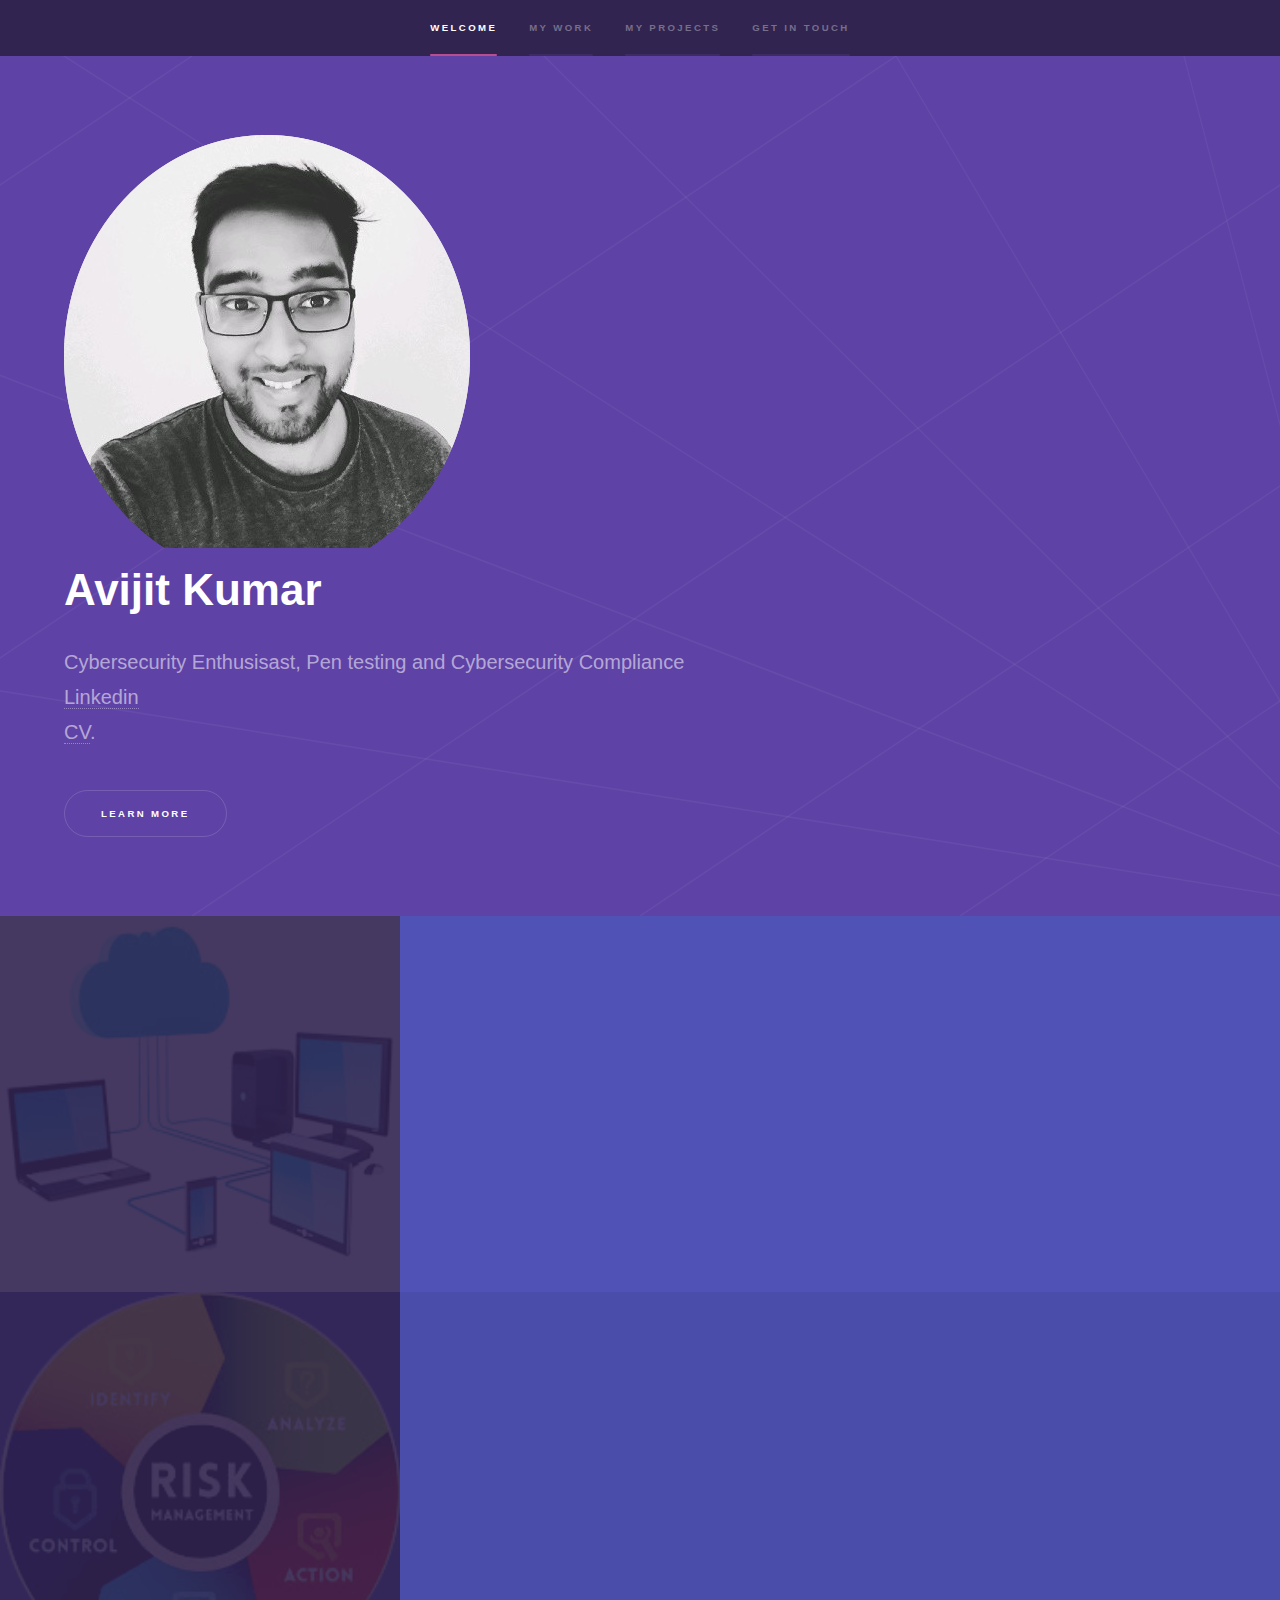
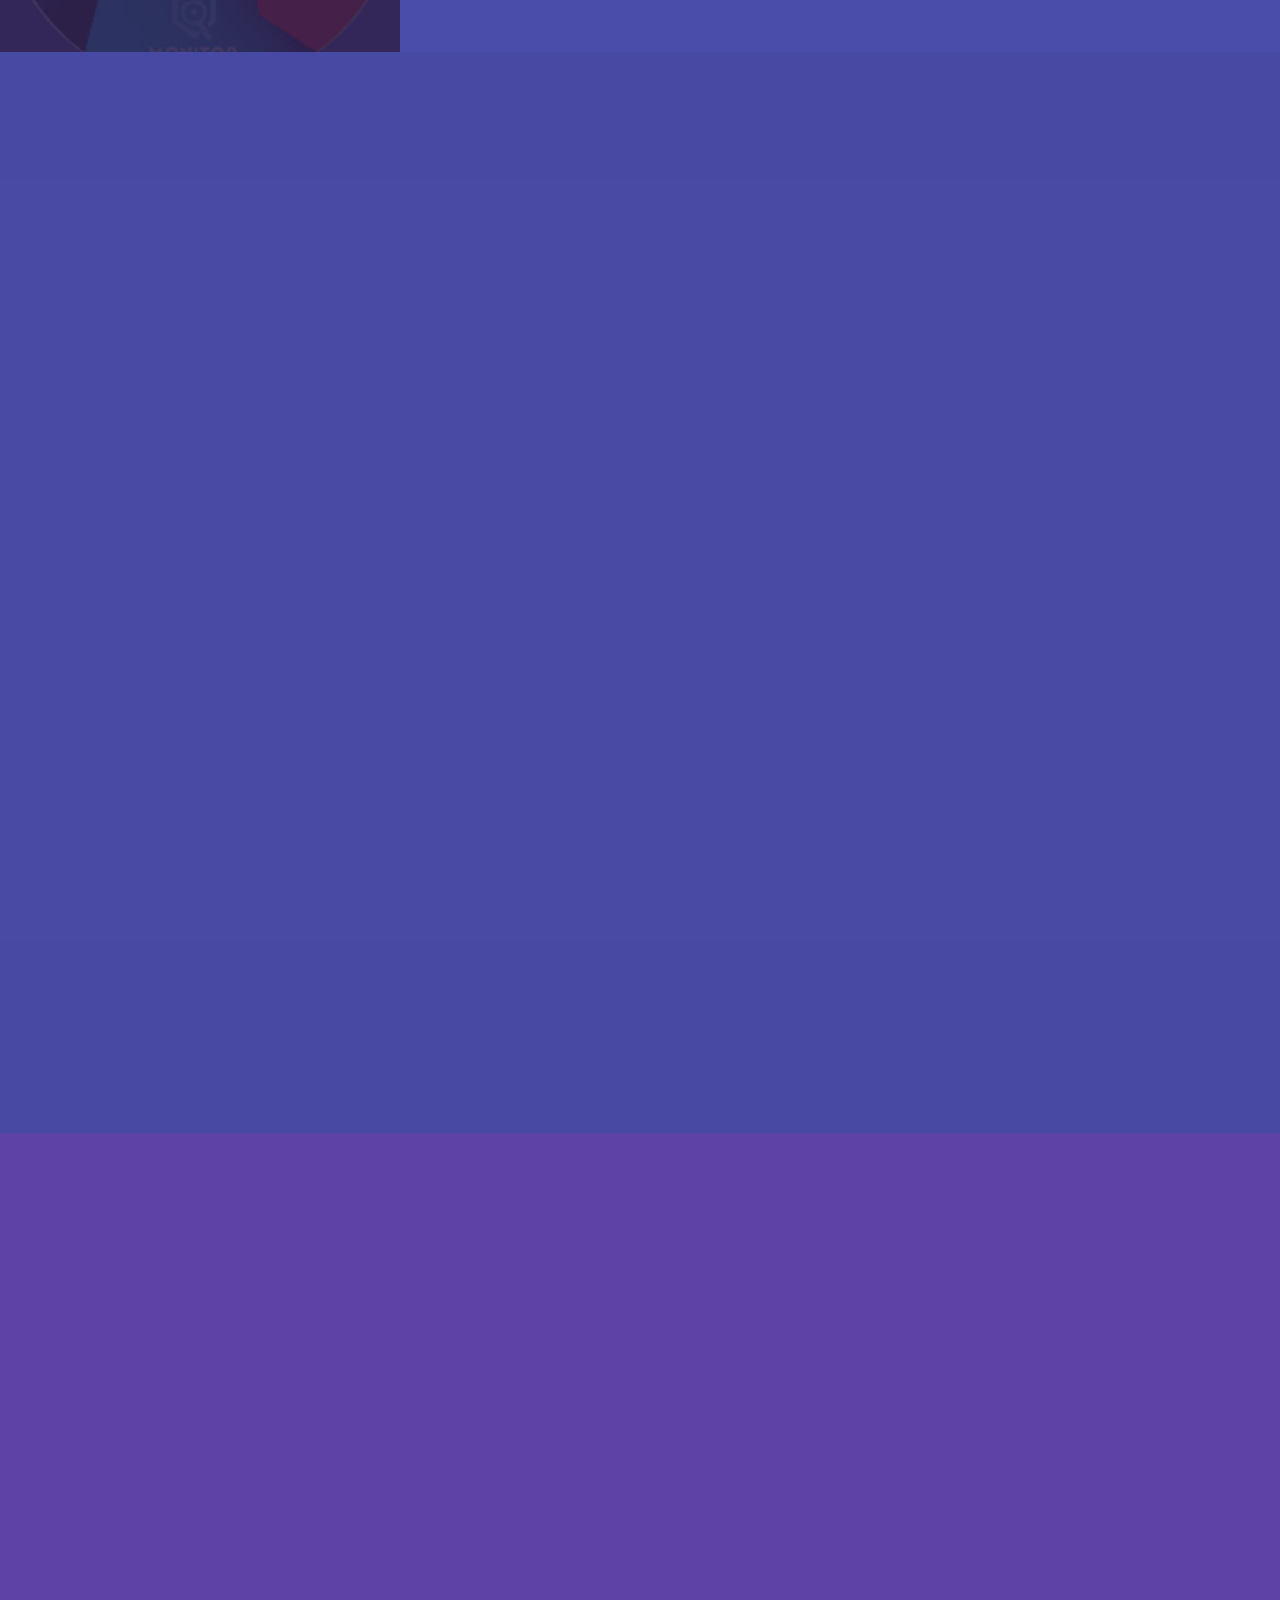
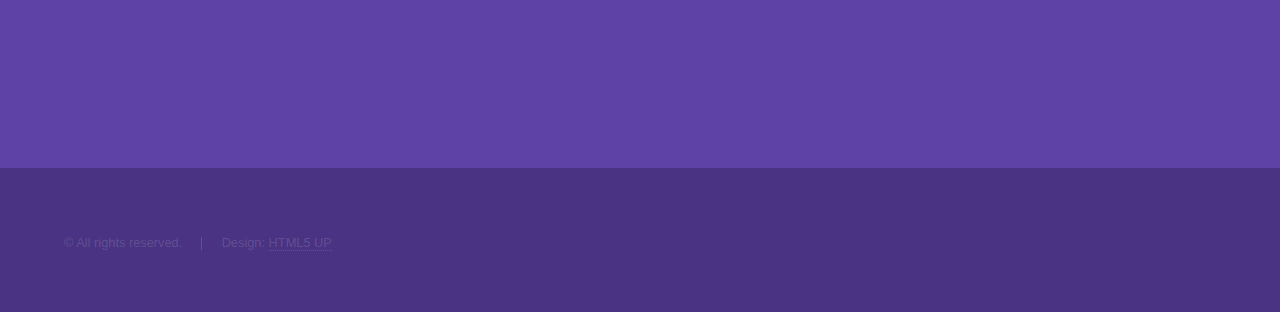
==== commit 6675990c: "pics" ====
--- a/index.html
+++ b/index.html
@@ -37,7 +37,7 @@
 				<!-- Intro -->
 					<section id="intro" class="wrapper style1 fullscreen fade-up">
 						<div class="inner">
-							<span class="logo"><img src="images/logo.png" alt="" /></span>
+							<span class="image"><img src="images/logo.png" alt="" /></span>
 							<h1>Avijit Kumar</h1>
 							<p>Cybersecurity Enthusisast, Pen testing and Cybersecurity Compliance <br/><a href="https://linkedin.com/in/avijit-kumar-5ba36594/"> Linkedin</a><br />
 							<a href="https://drive.google.com/file/d/13WthMW8jqT-WA_L0QzMfcmWEI47Rptn_/view?usp=sharing">CV</a>.</p>
@@ -50,7 +50,7 @@
 				<!-- One -->
 					<section id="one" class="wrapper style2 spotlights">
 						<section>
-							<a href="#" class="image"><img src="images/pic01.jpg" alt="" data-position="center center" /></a>
+							<a href="#" class="image"><img src="images/network.jpeg" alt="" data-position="center center" /></a>
 							<div class="content">
 								<div class="inner">
 									<h2>Designing a Hospital Network</h2>
@@ -62,7 +62,7 @@
 							</div>
 						</section>
 						<section>
-							<a href="#" class="image"><img src="images/pic02.jpg" alt="" data-position="top center" /></a>
+							<a href="#" class="image"><img src="images/comp.png" alt="" data-position="top center" /></a>
 							<div class="content">
 								<div class="inner">
 									<h2>Compliance for a Company</h2>
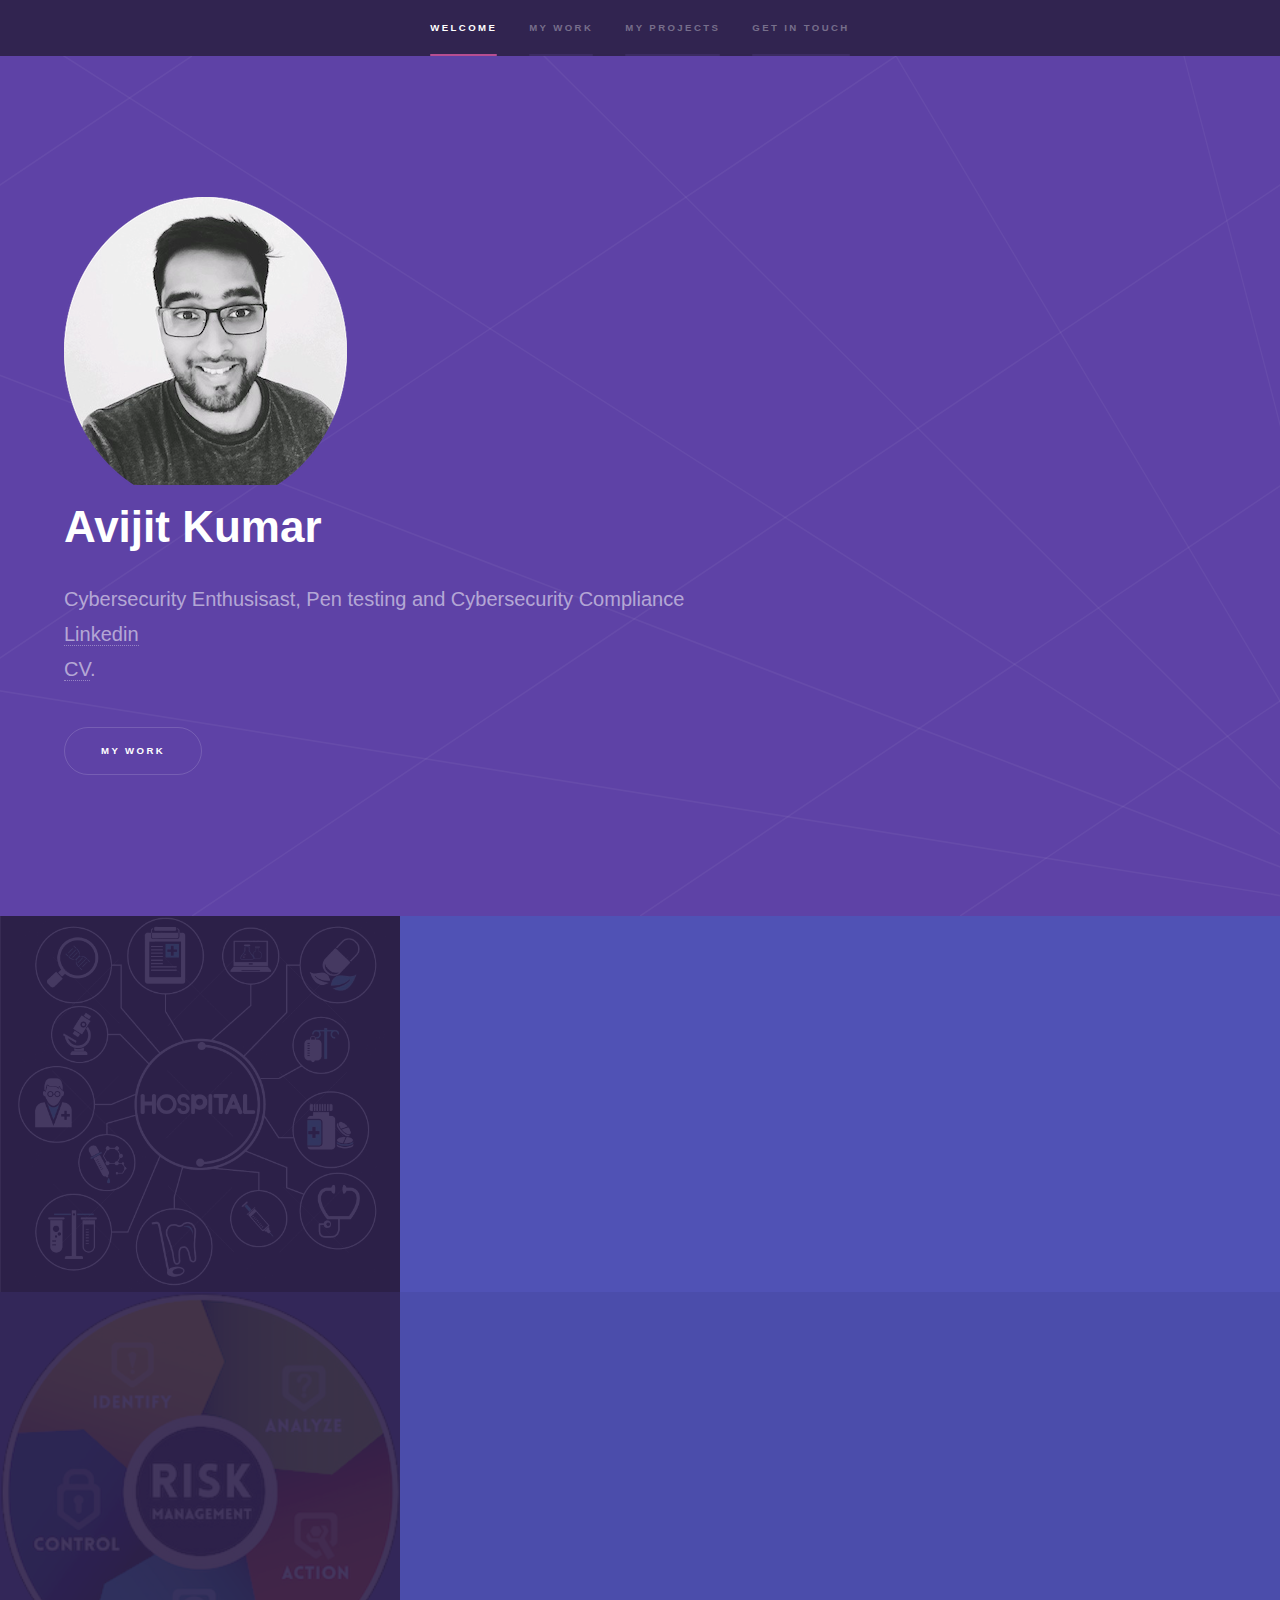
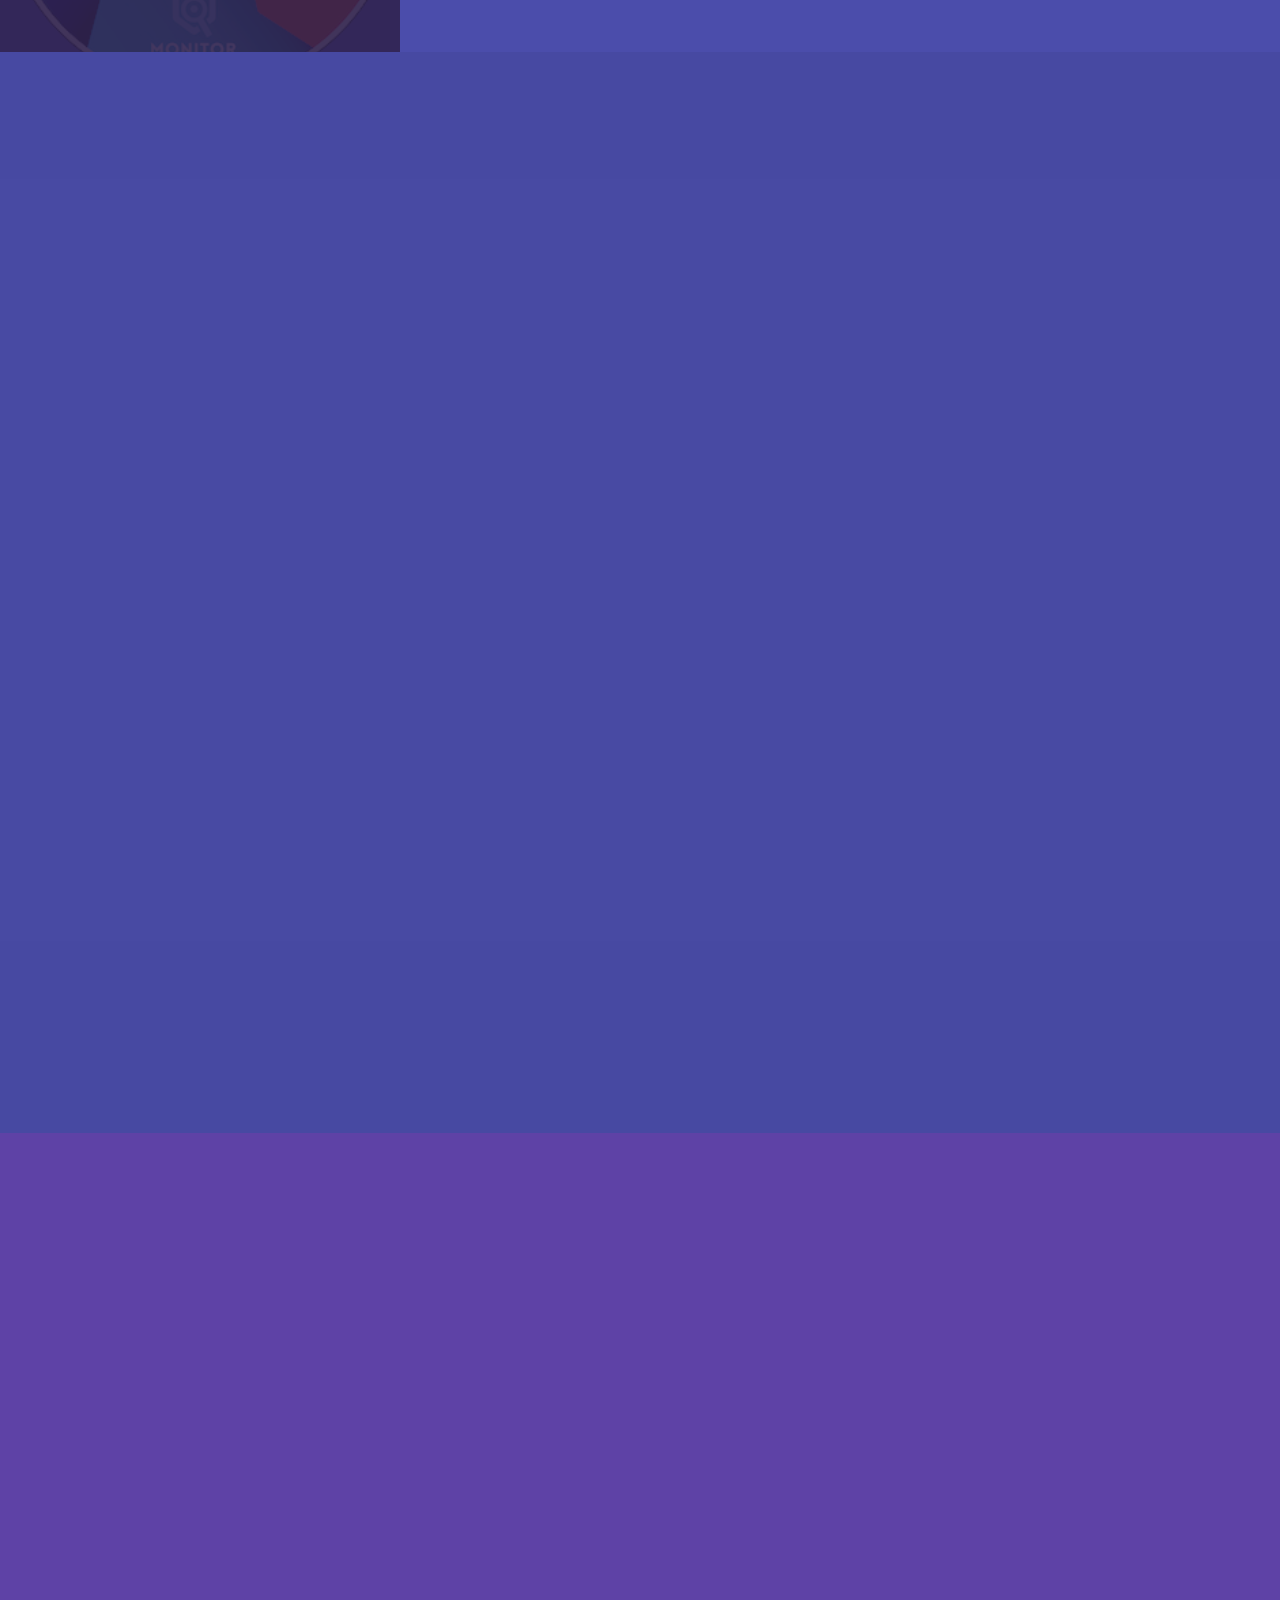
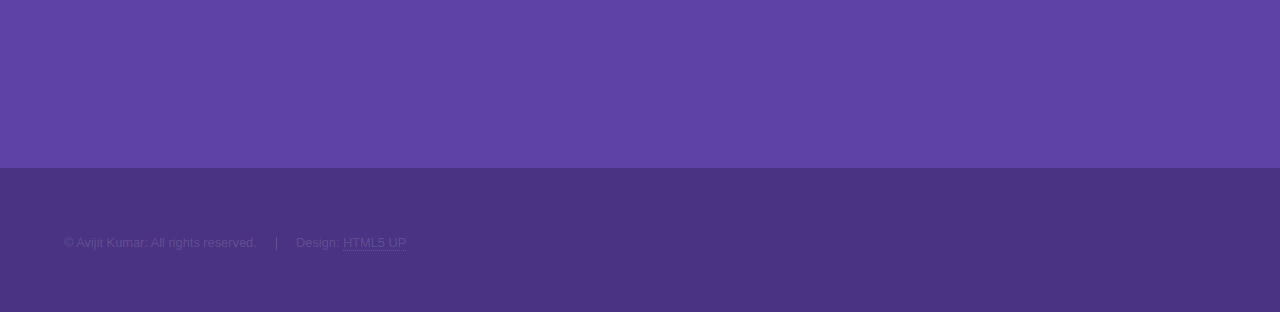
==== commit d1d5d843: "My work" ====
--- a/index.html
+++ b/index.html
@@ -42,7 +42,7 @@
 							<p>Cybersecurity Enthusisast, Pen testing and Cybersecurity Compliance <br/><a href="https://linkedin.com/in/avijit-kumar-5ba36594/"> Linkedin</a><br />
 							<a href="https://drive.google.com/file/d/13WthMW8jqT-WA_L0QzMfcmWEI47Rptn_/view?usp=sharing">CV</a>.</p>
 							<ul class="actions">
-								<li><a href="#one" class="button scrolly">Learn more</a></li>
+								<li><a href="#one" class="button scrolly">My Work</a></li>
 							</ul>
 						</div>
 					</section>
@@ -125,7 +125,7 @@
 							<p>I am a Grad student at Johns Hopkins MSSI(MS in Security Informatics), I am looking to work full time opportunity in cybersecurity complaince or engineering.</p>
 							<div class="split style1">
 								<section>
-									<form method="post" action="#">
+									<form method="post" action="https://formspree.io/avijit_kumar@outlook.com">
 										<div class="fields">
 											<div class="field half">
 												<label for="name">Name</label>
@@ -164,11 +164,11 @@
 										<li>
 											<h3>Social</h3>
 											<ul class="icons">
-												<li><a href="#" class="fa-twitter"><span class="label">Twitter</span></a></li>
-												<li><a href="#" class="fa-facebook"><span class="label">Facebook</span></a></li>
-												<li><a href="#" class="fa-github"><span class="label">GitHub</span></a></li>
-												<li><a href="#" class="fa-instagram"><span class="label">Instagram</span></a></li>
-												<li><a href="#" class="fa-linkedin"><span class="label">LinkedIn</span></a></li>
+												<li><a href="https://twitter.com/Heli0s09" class="fa-twitter"><span class="label">Twitter</span></a></li>
+												<li><a href="https://www.facebook.com/avijiit.18" class="fa-facebook"><span class="label">Facebook</span></a></li>
+												<li><a href="https://github.com/akumar56" class="fa-github"><span class="label">GitHub</span></a></li>
+												
+												<li><a href="https://www.linkedin.com/in/avijit-kumar-5ba36594/" class="fa-linkedin"><span class="label">LinkedIn</span></a></li>
 											</ul>
 										</li>
 									</ul>
@@ -183,7 +183,7 @@
 			<footer id="footer" class="wrapper style1-alt">
 				<div class="inner">
 					<ul class="menu">
-						<li>&copy;  All rights reserved.</li><li>Design: <a href="http://html5up.net">HTML5 UP</a></li>
+						<li>&copy; Avijit Kumar: All rights reserved.</li><li>Design: <a href="http://html5up.net">HTML5 UP</a></li>
 					</ul>
 				</div>
 			</footer>
